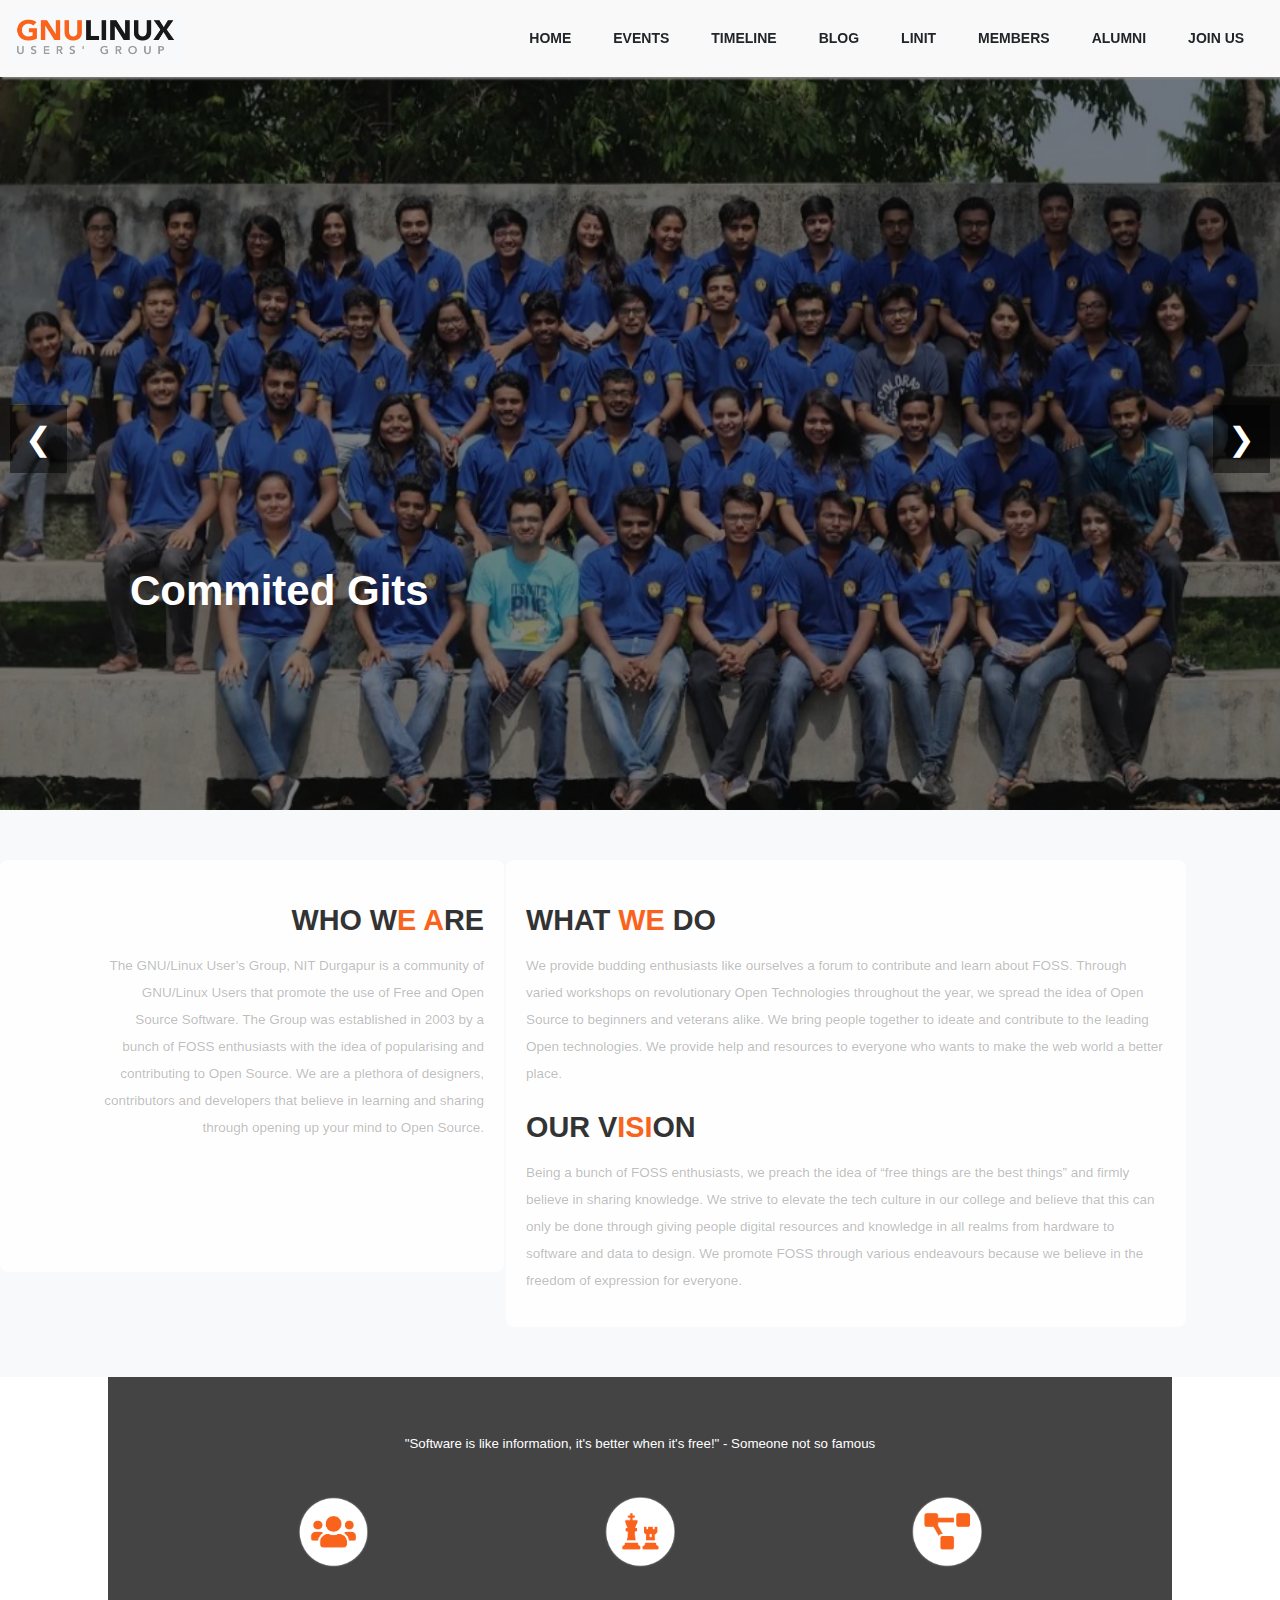
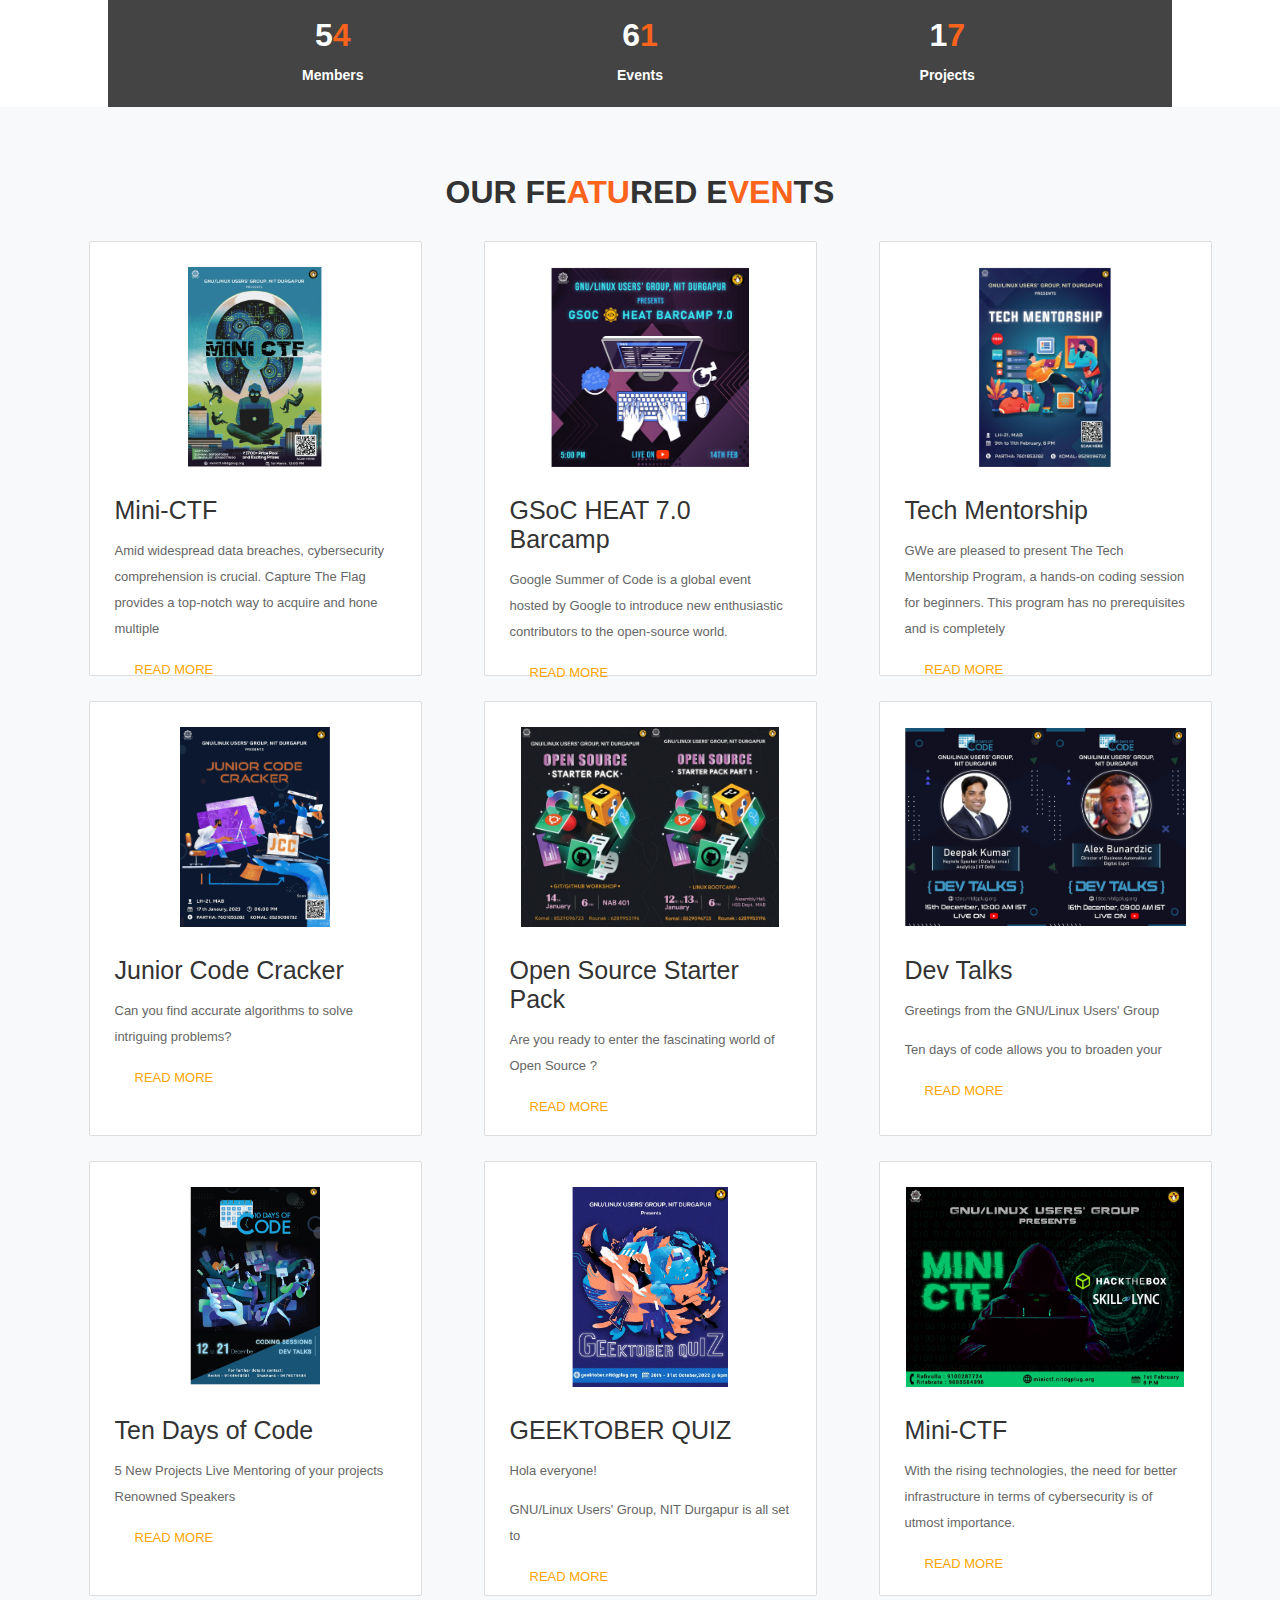
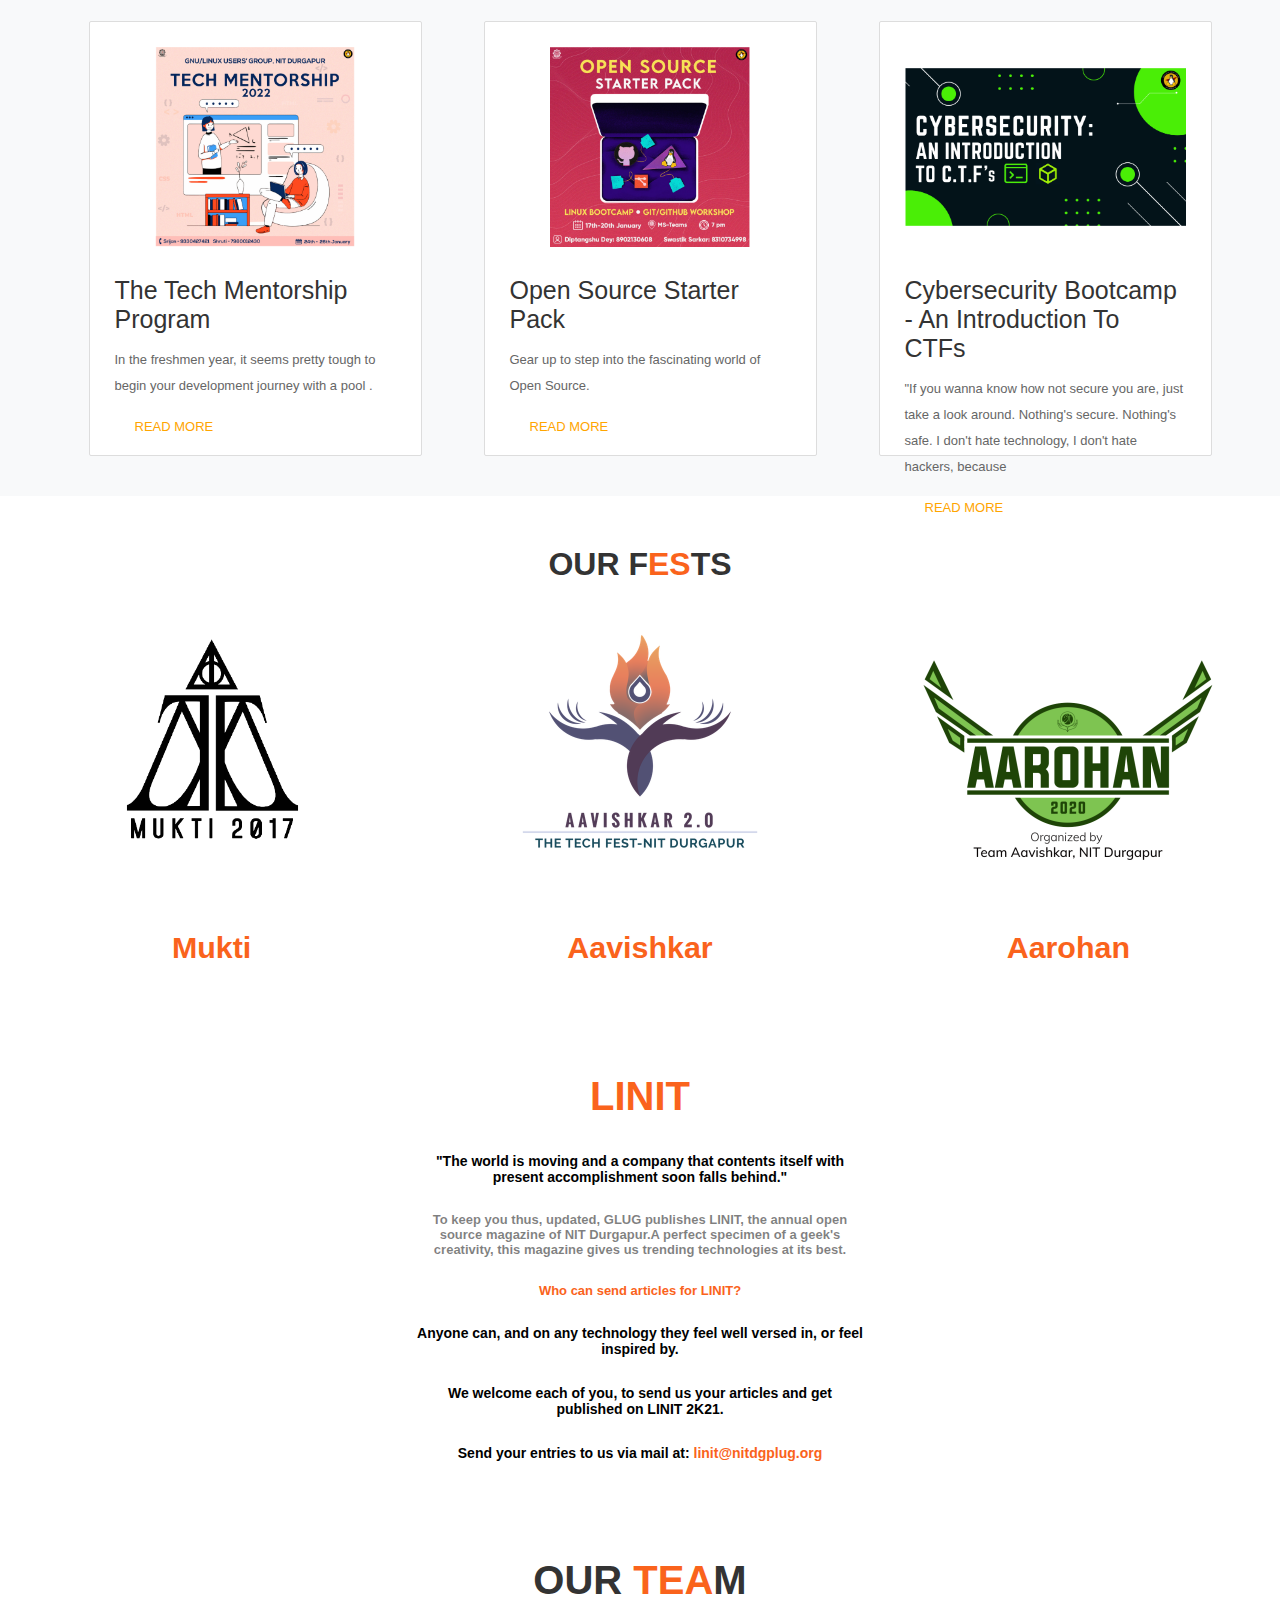
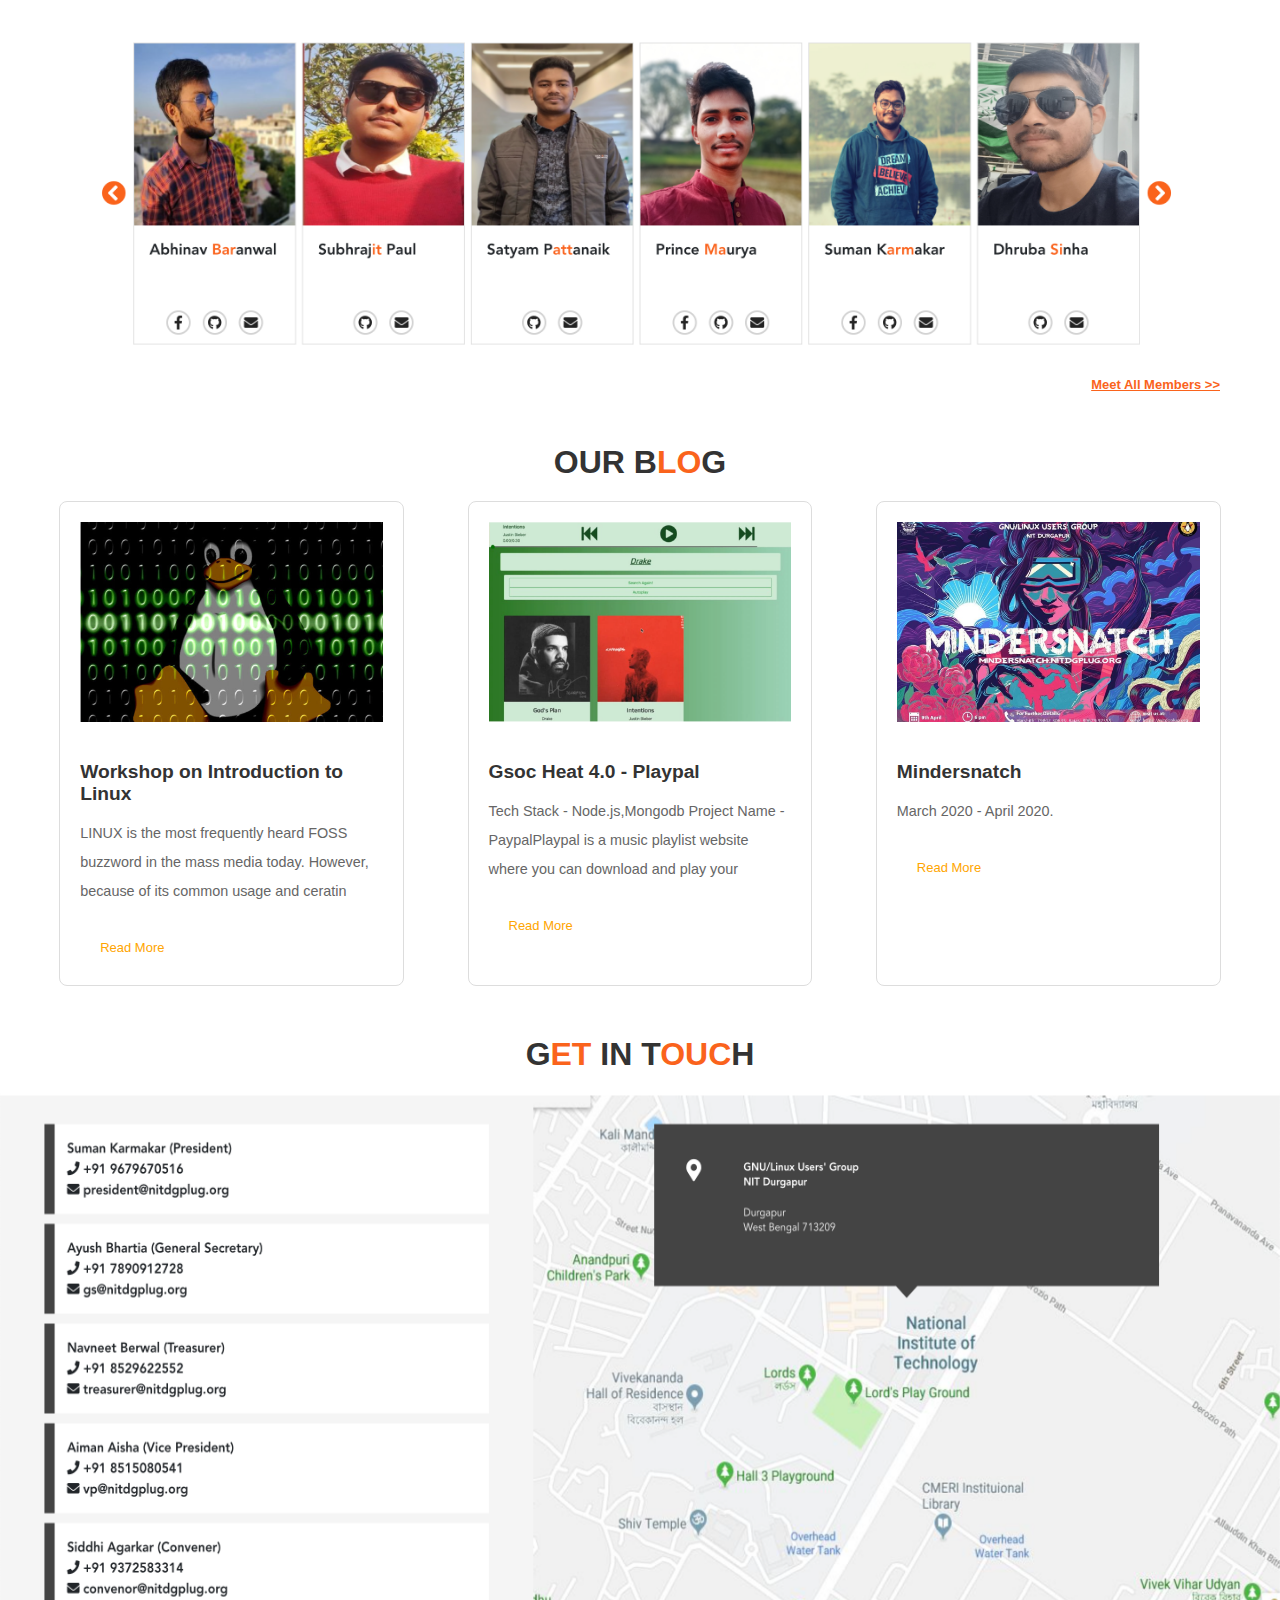
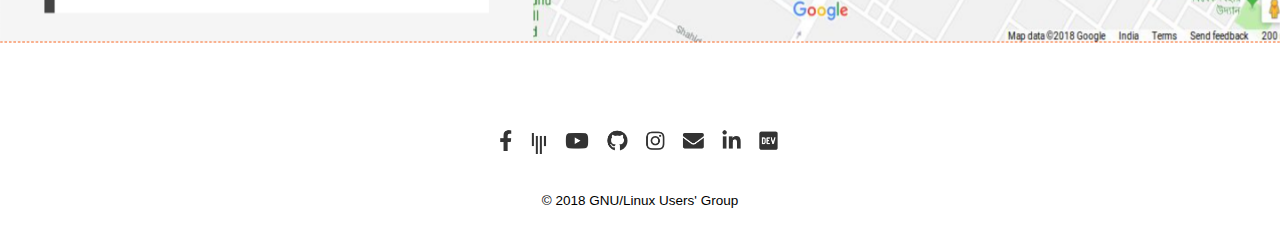
==== index.html @ 11e15cb8 "Uploading files" ====
<!DOCTYPE html>
<html lang="en">
<head>
    <meta charset="UTF-8"><link rel="shortcut icon" href="logoglug.png" type="image/x-icon">
    <meta name="viewport" content="width=device-width, initial-scale=1.0">
    <title>GNU/Linux Users' Group</title>
    <link rel="stylesheet" href="styles.css">
</head>
<body>
    <!-- Header Section -->
    <header>
        <div class="logo">
            <img src="GLUG0.png" alt="Logo" class="logo-img">
        </div>
        <nav>
            <ul>
                <li><a href="#home">HOME</a></li>
                <li><a href="#">EVENTS</a></li>
                <li><a href="#">TIMELINE</a></li>
                <li><a href="#">BLOG</a></li>
                <li><a href="#">LINIT</a></li>
                <li><a href="#">MEMBERS</a></li>
                <li><a href="#">ALUMNI</a></li>
                <li><a href="#">JOIN US</a></li>
                <li><a href="#">‎ ‎ </a></li>

            </ul>
        </nav>
    </header>

    <!-- Hero Section with Fullscreen Image Slider -->
    <div class="slider">
        <div class="slide active" style="background-image: url('g2.jpeg');">
            <div class="overlay"></div>
            <h1>Commited Gits</h1>
        </div>
        <!--<div class="slide" style="background-image: url('image2.jpg');">
            <div class="overlay"></div>
            <h1>NIT college website</h1>
        </div>
        <div class="slide" style="background-image: url('image3.jpg');">
            <div class="overlay"></div>
            <h1>Seminars</h1>
        </div>>-->
        <div class="slide" style="background-image: url('g3.jpeg');">
            <div class="overlay"></div>
            <h1>Workshops</h1>
        </div>
        <button class="prev">&#10094;</button>
        <button class="next">&#10095;</button>
    </div>

    <section id="who-we-are">
        <div class="section-container">
            <!-- Who We Are Section (Left Side) -->
            <div class="section left">
                <h2>WHO W<span style="color: #fa631c;">E A</span>RE</h2>
                <p>The GNU/Linux User’s Group, NIT Durgapur is a community of GNU/Linux Users that promote the use of Free and Open Source Software. The Group was established in 2003 by a bunch of FOSS enthusiasts with the idea of popularising and contributing to Open Source. We are a plethora of designers, contributors and developers that believe in learning and sharing through opening up your mind to Open Source.       


                </p>
            </div>

            <!-- Vertical Divider -->
            <div class="divider"></div>

            <!-- What We Do Section (Right Side) -->
            <div class="section right">
                <h2>WHAT <span style="color: #fa631c;">WE</span> DO</h2>
                <p>We provide budding enthusiasts like ourselves a forum to contribute and learn about FOSS. Through varied workshops on revolutionary Open Technologies throughout the year, we spread the idea of Open Source to beginners and veterans alike. We bring people together to ideate and contribute to the leading Open technologies. We provide help and resources to everyone who wants to make the web world a better place.</p>
                <h2>OUR V<span style="color: #fa631c;">ISI</span>ON</h2>
                <p>Being a bunch of FOSS enthusiasts, we preach the idea of “free things are the best things” and firmly believe in sharing knowledge. We strive to elevate the tech culture in our college and believe that this can only be done through giving people digital resources and knowledge in all realms from hardware to software and data to design. We promote FOSS through various endeavours because we believe in the freedom of expression for everyone.  </p>
            </div>

            <!-- horizontal Divider -->
            <div class="divider"></div>

        <div>
           
    </section>
    

    <section id="stats" class="stats-container">
        <div class="quote-container">
            <p class="quote">"Software is like information, it's better when it's free!" - Someone not so famous</p>
        </div>
        <div class="stats-content">
            <div class="stat-item">
                <img src="GLUG1.png" alt="Members" class="stat-image">
                <p class="count" >5<span style="color: #fa631c;">4</span></p>
                <h3> Members</h3>
                
            </div>
            <div class="stat-item">
                <img src="GLUG2.png" alt="Events" class="stat-image">
                <p class="count" >6<span style="color: #fa631c;">1</span></p>
                <h3> Events</h3>
                
            </div>
            <div class="stat-item">
                <img src="GLUG3.png" alt="Projects" class="stat-image">
                <p class="count" >1<span style="color: #fa631c;">7</span></p>
                <h3>Projects</h3>
            </div>
        </div>
    </section>

  <!-- Our Featured Events Section -->
<section id="featured-events">
    <h2 class="section-heading">OUR FE<span style="color: #fa631c;">ATU</span>RED E<span style="color: #fa631c;">VEN</span>TS</h2>
    
    <!-- Container for the grid of event boxes -->
    <div class="events-grid">
        <!-- Event Box 1 -->
        <div class="event-box">
            <img src="c1.png" alt="Event 1">
            <h3>Mini-CTF</h3>
            <p class="event-description">Amid widespread data breaches, cybersecurity comprehension is crucial. Capture The Flag provides a top-notch way to acquire and hone multiple</p>
            <a href="#" class="read-more-btn">READ MORE</a>
        </div>
        
        <div class="event-box">
            <img src="c2.png" alt="Event 2">
            <h3>GSoC HEAT 7.0 Barcamp</h3>
            <p class="event-description">Google Summer of Code is a global event hosted by Google to introduce new enthusiastic contributors to the open-source world.</p>
            <a href="#" class="read-more-btn">READ MORE</a>
        </div>
        
        <div class="event-box">
            <img src="c3.png" alt="Event 3">
            <h3>Tech Mentorship</h3>
            <p class="event-description">GWe are pleased to present The Tech Mentorship Program, a hands-on coding session for beginners. This program has no prerequisites and is completely</p>
            <a href="#" class="read-more-btn">READ MORE</a>
        </div>

        <!-- Event Box 4 -->
        <div class="event-box">
            <img src="c4.png" alt="Event 4">
            <h3>Junior Code Cracker</h3>
            <p>Can you find accurate algorithms to solve intriguing problems?</p>
            <a href="#" class="read-more-btn">READ MORE</a>
        </div>

        <!-- Event Box 5 -->
        <div class="event-box">
            <img src="c5.png" alt="Event 5">
            <h3>Open Source Starter Pack</h3>
            <p>Are you ready to enter the fascinating world of Open Source ?</p>
            <a href="#" class="read-more-btn">READ MORE</a>
        </div>

        <!-- Event Box 6 -->
        <div class="event-box">
            <img src="c6.png" alt="Event 6">
            <h3>Dev Talks</h3>
            <p>Greetings from the GNU/Linux Users' Group</p>
             <p>Ten days of code allows you to broaden your</p>
             <a href="#" class="read-more-btn">READ MORE</a>
            </div>

        <!-- Event Box 7 -->
        <div class="event-box">
            <img src="c7.png" alt="Event 7">
            <h3>Ten Days of Code</h3>
            <p>5 New Projects
                Live Mentoring of your projects
                Renowned Speakers</p>
                <a href="#" class="read-more-btn">READ MORE</a>
            </div>

        <!-- Event Box 8 -->
        <div class="event-box">
            <img src="c8.png" alt="Event 8">
            <h3>GEEKTOBER QUIZ</h3>
            <p>Hola everyone!</p>
            <p>GNU/Linux Users' Group, NIT Durgapur is all set to</p>
            <a href="#" class="read-more-btn">READ MORE</a>
        </div>

        <!-- Event Box 9 -->
        <div class="event-box">
            <img src="c9.png" alt="Event 9">
            <h3>Mini-CTF</h3>
            <p>With the rising technologies, the need for better infrastructure in terms of cybersecurity is of utmost importance.</p>
            <a href="#" class="read-more-btn">READ MORE</a>
        </div>
        
        <div class="event-box">
            <img src="c12.png" alt="Event 12">
            <h3>The Tech Mentorship Program</h3>
            <p>In the freshmen year, it seems pretty tough to begin your development journey with a pool .</p>
            <a href="#" class="read-more-btn">READ MORE</a>
        </div>

        <!-- Event Box 10 -->
        <div class="event-box">
            <img src="c10.png" alt="Event 10">
            <h3>Open Source Starter Pack</h3>
            <p>Gear up to step into the fascinating world of Open Source.</p>
            <a href="#" class="read-more-btn">READ MORE</a>
        </div>


        <!-- Event Box 11 -->
        <div class="event-box">
            <img src="c11.png" alt="Event 11">
            <h3>Cybersecurity Bootcamp - An Introduction To CTFs</h3>
            <p>"If you wanna know how not secure you are, just take a look around. Nothing's secure. Nothing's safe. I don't hate technology, I don't hate hackers, because</p>
            <a href="#" class="read-more-btn">READ MORE</a>
        </div>


    </div>
</section>

<section id="our-fest">
    <h2>OUR F<span style="color: #fa631c;">ES</span>TS</h2>
    <div class="fest-images">
        <div class="fest-item">
            <img src="Mukti.png" alt="Fest 1">
            <p>Mukti</p>
        </div>
        <div class="fest-item">
            <img src="aavishkar.png" alt="Fest 2">
            <p>Aavishkar</p>
        </div>
        <div class="fest-item">
            <img src="aarhn.png" alt="Fest 3">
            <p>Aarohan</p>
        </div>
    </div>
</section>

<section id="linit-section">
    <div class="container">
        <h2>LINIT</h2>
        <h3 style="font-weight: bold; font-size: 14px; color: black;">
            "The world is moving and a company that contents itself with present accomplishment soon falls behind."
        </h3>
        <h3 style=" font-size: 13px; color: rgba(0, 0, 0, 0.514);">
            To keep you thus, updated, GLUG publishes LINIT, the annual open source magazine of NIT Durgapur.A perfect specimen of a geek's creativity, this magazine gives us trending technologies at its best.
        </h3>
        <h3 style=" font-size: 13px; color: #fa631c;">
            Who can send articles for LINIT?
        </h3>
        <h3 style="font-weight: bold; font-size: 14px; color: black;">
            Anyone can, and on any technology they feel well versed in, or feel inspired by.
        </h3>
        <h3 style="font-weight: bold; font-size: 14px; color: black;">
            We welcome each of you, to send us your articles and get published on LINIT 2K21.
        </h3>
        <h3 style="font-weight: bold; font-size: 14px; color: black;">
            Send your entries to us via mail at: 
            <span style="color: #fa631c ;">linit@nitdgplug.org</span>
        </h3>
    </div>
</section>

<section id="our-team">
    <h2>OUR <span style="color: #fa631c;">TEA</span>M</h2>
   
    <div class="team-screenshot">
        <img src="g1.png" alt="Our Team " id="team-screenshot" />
    </div>
    
    <!-- Button to Meet All Members -->
    <h3><a href="https://nitdgplug.org/team" class="meet-all-members-btn">Meet All Members >></a></h3>
</section>

<section id="our-blog">
    <h2>OUR B<span style="color: #fa631c;">LO</span>G</h2>
    <div class="blog-grid">
        <div class="blog-box">
            <img src="q1.png" alt="Blog 1">
            <h3>Workshop on Introduction to Linux</h3>
            <p>LINUX is the most frequently heard FOSS buzzword in the mass media today. However, because of its common usage and ceratin</p>
            <a href="" class="read-more-btn">Read More</a>
        </div>
        <div class="blog-box">
            <img src="q2.png" alt="Blog 2">
            <h3>Gsoc Heat 4.0 - Playpal</h3>
            <p>Tech Stack - Node.js,Mongodb 
             Project Name - PaypalPlaypal is a music playlist website where you can download and play your</p>
            <a href="" class="read-more-btn">Read More</a>
        </div>
        <div class="blog-box">
            <img src="q3.png" alt="Blog 3">
            <h3>Mindersnatch</h3>
            <p>March 2020 - April 2020.</p>
            <a href="" class="read-more-btn">Read More</a>
        </div>
    </div>
</section>

<section id="get-in-touch">
    <h2>G<span style="color: #fa631c;">ET</span> IN T<span style="color: #fa631c;">OUC</span>H</h2>
    <div class="contact-info">
        <img src="o1.png" alt="Get in Touch " class="contact-image">
    </div>

</section>

<section id="before-footer">
    <div class="screenshot-container">
        <img src="o2.png" alt=" before footer" class="screenshot-image">
    </div>
</section>

    <!-- Footer Section -->
    <footer>
        <p style="color: #000000;" >&copy; 2018 GNU/Linux Users' Group</p>
    </footer>

</body>
</html>
---- styles.css ----
body {
    font-family: Arial, sans-serif;
    margin: 0;
    padding: 0;
}

.logo-img {
    width: 172.47px;
    height: 53.5px;
    padding-top: 0px;
    padding-bottom: 0px;
}

header {
    display: flex;
    justify-content: space-between;
    align-items: center;
    background-color: #f9f9f9;
    color: rgb(33, 37, 41);
    padding: 10px;
    font-family: Avenir, Helvetica, Arial, sans-serif;
    font-size: 13px;
    position: fixed;  /* This makes the header fixed at the top */
    top: 0;           /* Positions it at the top of the page */
    left: 0;          /* Ensure it's aligned to the left */
    width: 100%;      /* Ensures it spans the full width */
    z-index: 1000;    /* Keeps it above other elements */
    box-shadow: 0 4px 2px -2px gray; 
}

header nav ul {
    list-style: none;
    display: flex;
    gap: 42px;
    margin: 0;
    padding: 0;
}

header nav ul li {
    display: inline;
}

header nav ul li a {
    color: rgb(33, 37, 41);
    text-decoration: none;
    font-weight: bold;
    font-size: 14px;
}

header nav ul li a:hover {
    color: #fa631c; /* Change the color to orange on hover */
}
#hero {
    text-align: center;
    padding: 50px 20px;
    background-color: #f4f4f4;
}

/* Basic styling for the slider */
.slider {
    position: relative;
    width: 100%;
    height: 90vh; /* Full screen height */
    overflow: hidden;
}

/* Individual slide styling */
.slide {
    display: none; /* Hide all slides initially */
    position: absolute;
    top: 0;
    left: 0;
    width: 100%;
    height: 100%;
    background-size: cover;
    background-position: center;
}

/* Active slide */
.slide.active {
    display: block;
}

/* Overlay styling to darken the background */
.overlay {
    position: absolute;
    top: 0;
    left: 0;
    width: 100%;
    height: 100%;
    background: rgba(0, 0, 0, 0.5); /* semi-transparent black */
    z-index: 1; /* Overlay goes over the image but below the text */
}

/* Styling for text in the slide */
.slide h1, .slide p {
    position: absolute;
    color: white;
    z-index: 2; /* Text on top of the overlay */
    margin: 0;
    padding: 0 20px;  /* Padding to give space from the edges */
    width: auto;
    font-family: Avenir, Helvetica, Arial, sans-serif;
}

/* Align h1 and p to the left */
.slide h1 {
    font-size: 42px;  /* Smaller font size */
    top: 70%;  /* Adjust vertical position */
    left: 110px;  /* Align text to the left */
    font-family: Avenir, Helvetica, Arial, sans-serif;
}


/* Button Styling for navigation */
button {
    position: absolute;
    top: 50%;
    background: rgba(0, 0, 0, 0.5);
    color: white;
    border: none;
    padding: 15px;
    cursor: pointer;
    z-index: 3;
    font-size: 2rem;
}

button.prev {
    left: 10px;
}

button.next {
    right: 10px;
}

button:hover {
    background: rgba(0, 0, 0, 0.7);
}

/* Styling for the Who We Are, What We Do, and Our Vision section */
#who-we-are {
    padding: 50px 0;
    background-color: #f8f9fa;
}

/* Flex container for Who We Are and What We Do sections */
.section-container {
    display: flex;
    justify-content: flex-start;
    align-items: flex-start;
}

/* Left Section: Who We Are */
.left {
    width: 30%;
    padding: 20px;
    background-color: #ffffffd5;
    border: transparent;
    border-radius: 8px;
    text-align: right;
    padding-left: 100px;
    height: 372px;  
}

/* Right Section: What We Do */
.right {
    width: 50%;
    padding: 20px;
    background-color: #ffffffd5;
    border: transparent;
    border-radius: 8px;
  
}

/* Vertical Divider between Who We Are and What We Do */
.divider {
    width: 1px;
    background-color: #ddd;
    margin: 0.5px;
}

/* Vision Section: Below What We Do, On the Right Side */
.vision {
    width: 45%;
    padding: 20px;
    background-color: #ffffff;
    border: 1px solid #ddd;
    border-radius: 8px;
    margin-top: 20px;
    margin-left: 25%;
}

/* General Section Heading Styling */
h2 {
    font-size: 1.8rem;
    color: #333;
    margin-bottom: 15px;
}

/* Styling for the section paragraphs */
p {
    font-size: 13.5px;
    line-height: 2;
    color: #33333354;
}

/* Style for the new grey background container */
#stats {
    background-color: #444;  /* Light grey background */
    padding: 40px 20px;
    text-align: center;
    width: 80%;  /* Set the width to 80% */
    height: 250px;  /* Set the height to a specific value, you can change this value as needed */
    margin: 0 auto;  /* Center the container horizontally */
}

.quote-container {
    margin-bottom: 40px;
}

.quote {
    font-size: 13.3px;
    font-style: arial;
    color: #ffffff;
}

/* Styling for the stats section */
.stats-content {
    display: flex;
    justify-content: space-around;
    align-items: center;
    width: 90%;  /* Set container width to 80% */
    margin: 0 auto;  /* Center the container */
}

.stat-item {
    text-align: center;
    width: 30%;  /* Adjust the width of each item */
}

.stat-image {
    width: 70px;  /* Adjust the size of the images */
    height: 70px;
    object-fit: cover;  /* Ensures the image fits properly without stretching */
    margin-bottom: 0px;
}

.stat-item h3 {
    font-size: 14px;
    font-style: normal;
    color: #ffffff;
    margin-top: 0px;
}

.count {
    font-size: 32px;
    font-weight: bold;
    color: #ffffff;
    margin-bottom: 0px; 
}

/* Styling for the "Our Featured Events" Section */
#featured-events {
    padding: 40px 20px;
    background-color: #f8f9fa;
    text-align: center;
}

/* Heading for the section */
.section-heading {
    font-size: 2rem;
    color: #333;
    margin-bottom: 30px;
}

/* Grid layout for event boxes (3 per row, 7 rows) */
.events-grid {
    display: grid;
    grid-template-columns: repeat(3, 1fr); /* Always 3 boxes per row */
    gap: 25px;  
    justify-items: center;
    margin-top: 15px;
    padding-left: 40px; 
    padding-right: 40px;  
}


.event-box {
    background-color: #ffffff;
    border: 1px solid #ddd;
    border-radius: 2px;
    padding: 25px;
    width: 90%;  /* Make width dynamic */
    max-width: 400px; /* Prevents it from becoming too wide */
    height: 435px;  
    text-align: left;
    box-sizing: border-box;
    margin-left: 20px; /* Added margin left */
}

/* Image styling within event box */
.event-box img {
    width: 100%; /* Keep full width */
    height: 200px; /* Reduce height */
    object-fit: contain; /* Ensures the whole image is visible without cropping */
    margin-bottom: 0px;
}

/* Heading inside each event box */
.event-box h3 {
    font-size: 25px;
    color: #333;
    margin-bottom: 0px;
    font-weight: lighter;
}

/* Description inside each event box */
.event-box p {
    font-size: 13px;
    color: #666;
    margin-bottom: 0px; /* Add space below the paragraph */
}

/* "Read More" button styling */
.read-more-btn {
    display: inline-block;
    background-color: #fa621c00; /* Button color */
    color: orange;
    padding: 10px 15px;
    font-size: 13px;
    text-decoration: none;
    border-radius: 1px;
    margin-top: 2px; /* Space between paragraph and button */
}

.read-more-btn:hover {
    background-color: rgba(255, 166, 0, 0.114); /* Darker shade on hover */
}

/* Centering the 13th box (last box) */
.events-grid .event-box:nth-child(13) {
    grid-column: 1 / 3;  /* Spans across both columns */
    height: 300px;  /* Optional: Increase height of the 13th box if you want it to stand out more */
}

/* Fest Section */
#our-fest {
    text-align: center;
    margin-top: 50px;
}

#our-fest h2 {
    font-size: 2rem;
    margin-bottom: 20px;
}

/* Container for the fest images */
.fest-images {
    display: grid;
    grid-template-columns: repeat(3, 1fr); /* 3 images in a row */
    gap: 5px; /* Space between the images */
    justify-items: center;
}

/* Each fest item (image with name) */
.fest-item {
    text-align: center;
}

.fest-item img {
    width: 300px; /* Adjust width for square size */
    height: 300px; /* Maintain square shape */
    object-fit: cover; /* Ensure image covers the area without distortion */
    border-radius: 10px; /* Optional: rounded corners */
}

.fest-item p {
    font-size: 1.9rem;
    margin-top: 10px;
    color: #fa631c;
    font-weight: bold;
}


#linit-section {
    position: relative; /* Required for positioning the overlay */
    background-image: url('https://nitdgplug.org/static/images/linit-comp.jpeg');
    background-position: center; /* Center the image */
    background-size: cover; /* Ensure the image covers the entire section */
    background-attachment: fixed; /* Fix the image in place */
    height: 500px; /* Set a height for the section */
    display: flex;
    justify-content: center;
    align-items: center;
    color: white; /* Text color */
    text-align: center; /* Center align the text */
}

#linit-section::before {
    content: ''; 
    position: absolute; 
    top: 0;
    left: 0;
    width: 100%;
    height: 100%;
    background-color: rgba(255, 255, 255, 0.5); /
    z-index: 0; /* Layer it behind the content */
}

#linit-section .container {
    position: relative; /* Ensure the container is above the overlay */
    background-color: rgb(255, 255, 255); /* Solid black background */
    padding: 20px;
    max-width: 35%; /* Adjust container width as needed */
    height: 430px; /* Set fixed height */
    z-index: 2; /* Ensure container stays above the overlay */
    display: flex;
    flex-direction: column;
    justify-content: center;
    align-items: center;
}

#linit-section h2 {
    font-size: 2.5rem;
    margin-bottom: 20px;
    color: #fa631c;
}

#linit-section p {
    font-size: 1.2rem;
    line-height: 1.6;
}

/* Section Styling */
#our-team {
    text-align: center;
    margin-top: 50px;
}

#our-team h2 {
    font-size: 2.5rem;
    font-weight: bold;
    margin-bottom: 30px;
}

/* Screenshot Section */
.team-screenshot {
    display: flex;
    justify-content: center;
    margin-bottom: 20px;
}

/* Screenshot image styling */
#team-screenshot {
    max-width: 85%;  /* Keep it responsive */
    max-height: 500px;  /* Control the max height */
    width: auto;  /* Adjust width automatically */
    height: auto;  /* Adjust height automatically */
    object-fit: contain;
}

/* Button Styling */
.meet-all-members-btn {
    background-color: #fa621c00;
    color: #fa631c;
    text-decoration: underline;
    padding: 10px 20px;
    border-radius: 5px;
    font-size: 13px;
    text-align: right;
}
#our-team h3 {
    text-align: right; 
    margin-right: 40px; 
}


/* Blog Section */
#our-blog {
    text-align: center;
    margin-top: 50px;
}

#our-blog h2 {
    font-size: 2rem;
    margin-bottom: 20px;
}

/* Grid layout for blog boxes (3 per row) */
.blog-grid {
    display: grid;
    grid-template-columns: repeat(3, 1fr); /* 3 boxes per row */
    gap: 25px; /* Space between the boxes */
    justify-items: center;
    margin-top: 15px;
    padding-left: 40px;
    padding-right: 40px;
}

/* Styling for each blog box */
.blog-box {
    background-color: #ffffff;
    border: 1px solid #ddd;
    border-radius: 8px;
    padding: 20px;
    width: 90%;
    max-width: 350px;
    height: auto;
    text-align: left;
    box-sizing: border-box;
}

/* Image styling within blog box */
.blog-box img {
    width: 100%;
    height: 200px;
    object-fit: cover;
    margin-bottom: 15px;
}

/* Heading inside each blog box */
.blog-box h3 {
    font-size: 1.2rem;
    color: #333;
    margin-bottom: 10px;
}

/* Description inside each blog box */
.blog-box p {
    font-size: 0.9rem;
    color: #666;
}

/* Read More button */
.read-more-btn {
    background-color: #fa621c00;
    color: orange;
    text-decoration: none;
    padding: 10px 20px;
    border-radius: 5px;
    font-size: 13px;
    margin-top: 10px;
    display: inline-block;
}

.read-more-btn:hover {
    background-color: rgba(255, 166, 0, 0.133);
}


/* Get in Touch Section */
#get-in-touch {
    text-align: center;
    margin-top: 50px;
}

#get-in-touch h2 {
    font-size: 2rem;
    margin-bottom: 20px;
}

/* Container for the image (screenshot) */
.contact-info {
    margin-bottom: 20px;
}

/* Image styling (you can adjust width and height here) */
.contact-info .contact-image {
    width: 100%;  /* Adjust width as per your requirement */
    max-width: 1900px;  /* You can change this to control the max width */
    height: 550px; /* Height will adjust automatically to maintain aspect ratio */
    margin-bottom: 15px;
}

/* Section before footer */
#before-footer {
    text-align: center;
    margin-top: 50px;
}

/* Screenshot container */
.screenshot-container {
    margin-bottom: 0px;
}

/* Image styling for screenshot */
.screenshot-image {
    width: 50%;  /* Adjust width as per your requirement */
    max-width: 300px;  /* Set max-width to control image size */
    height: auto;  /* Height adjusts automatically to maintain aspect ratio */
}
footer {
    background-color: #ffffff;
    color: #000000;
    text-align: center;
    padding: 10px 0;
    position: fixed;
    bottom: 0;
    width: 100%;
    position: static;
    z-index: 2;
}
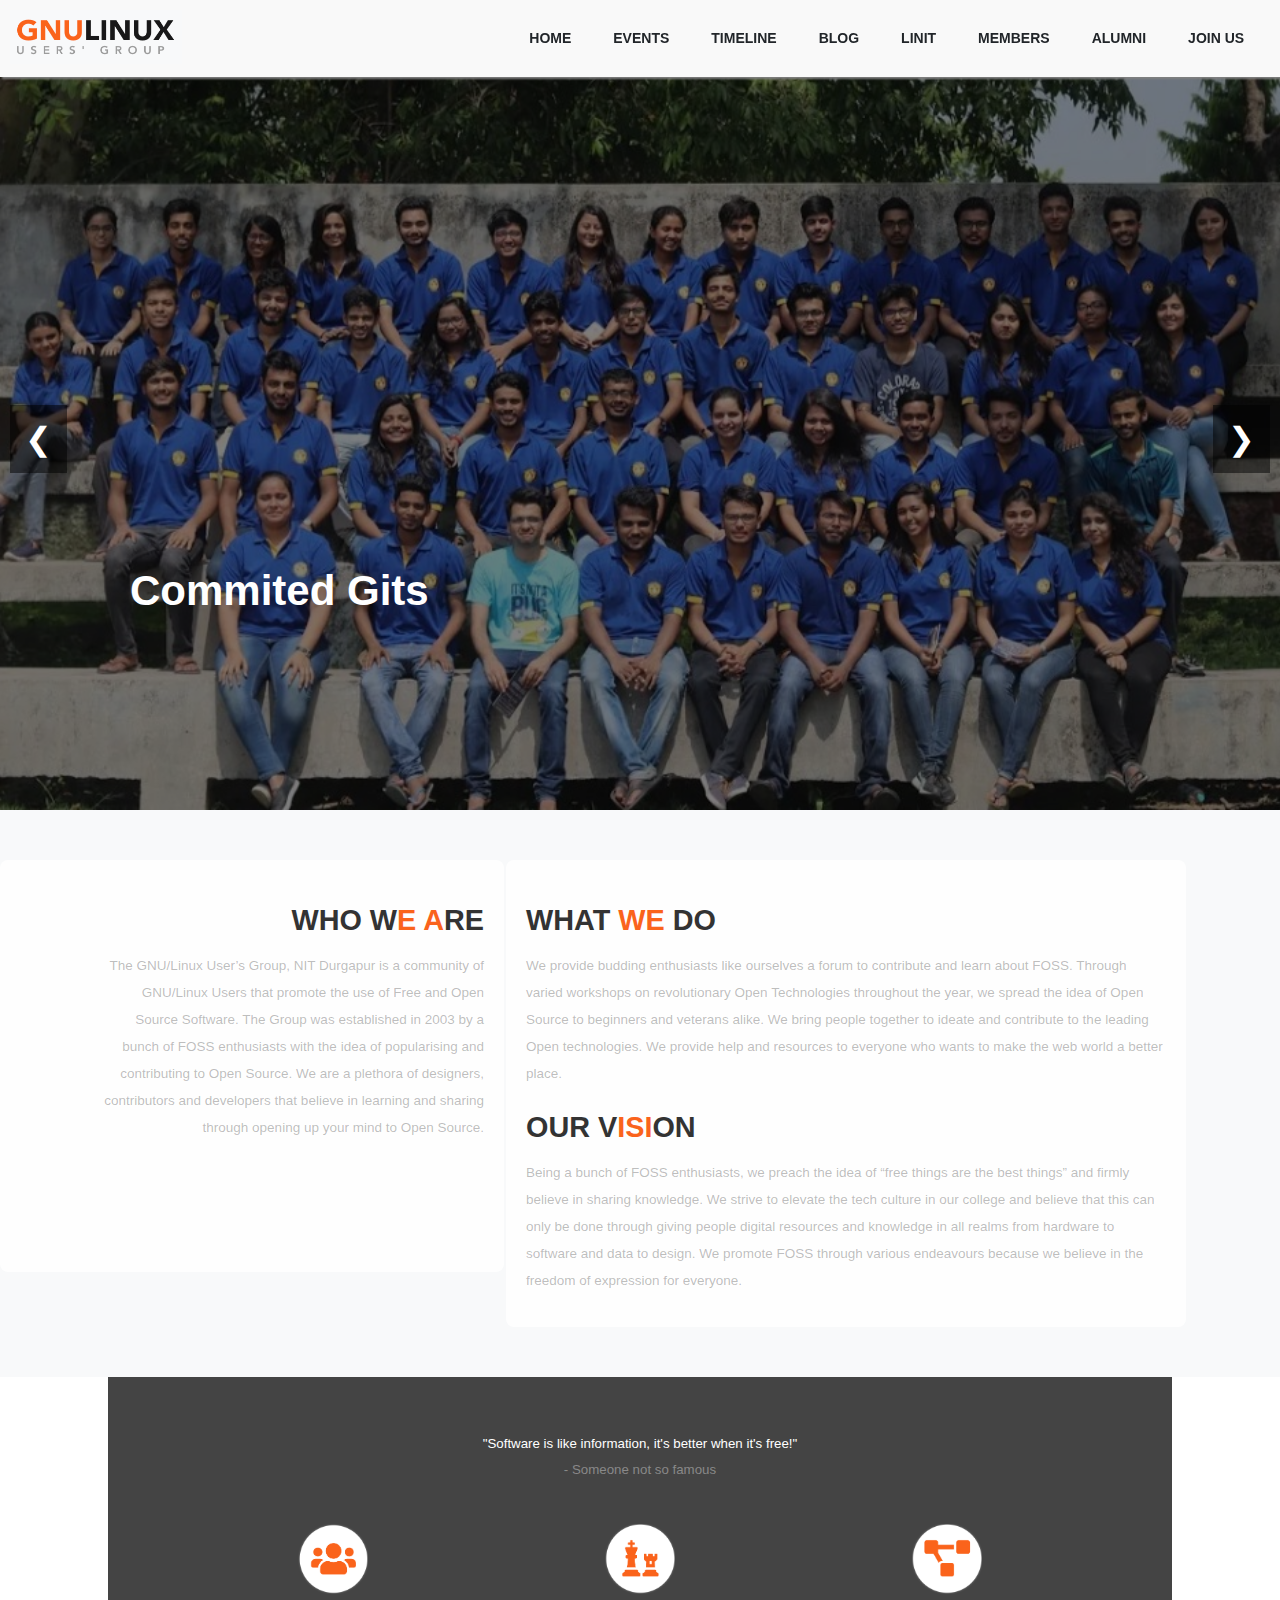
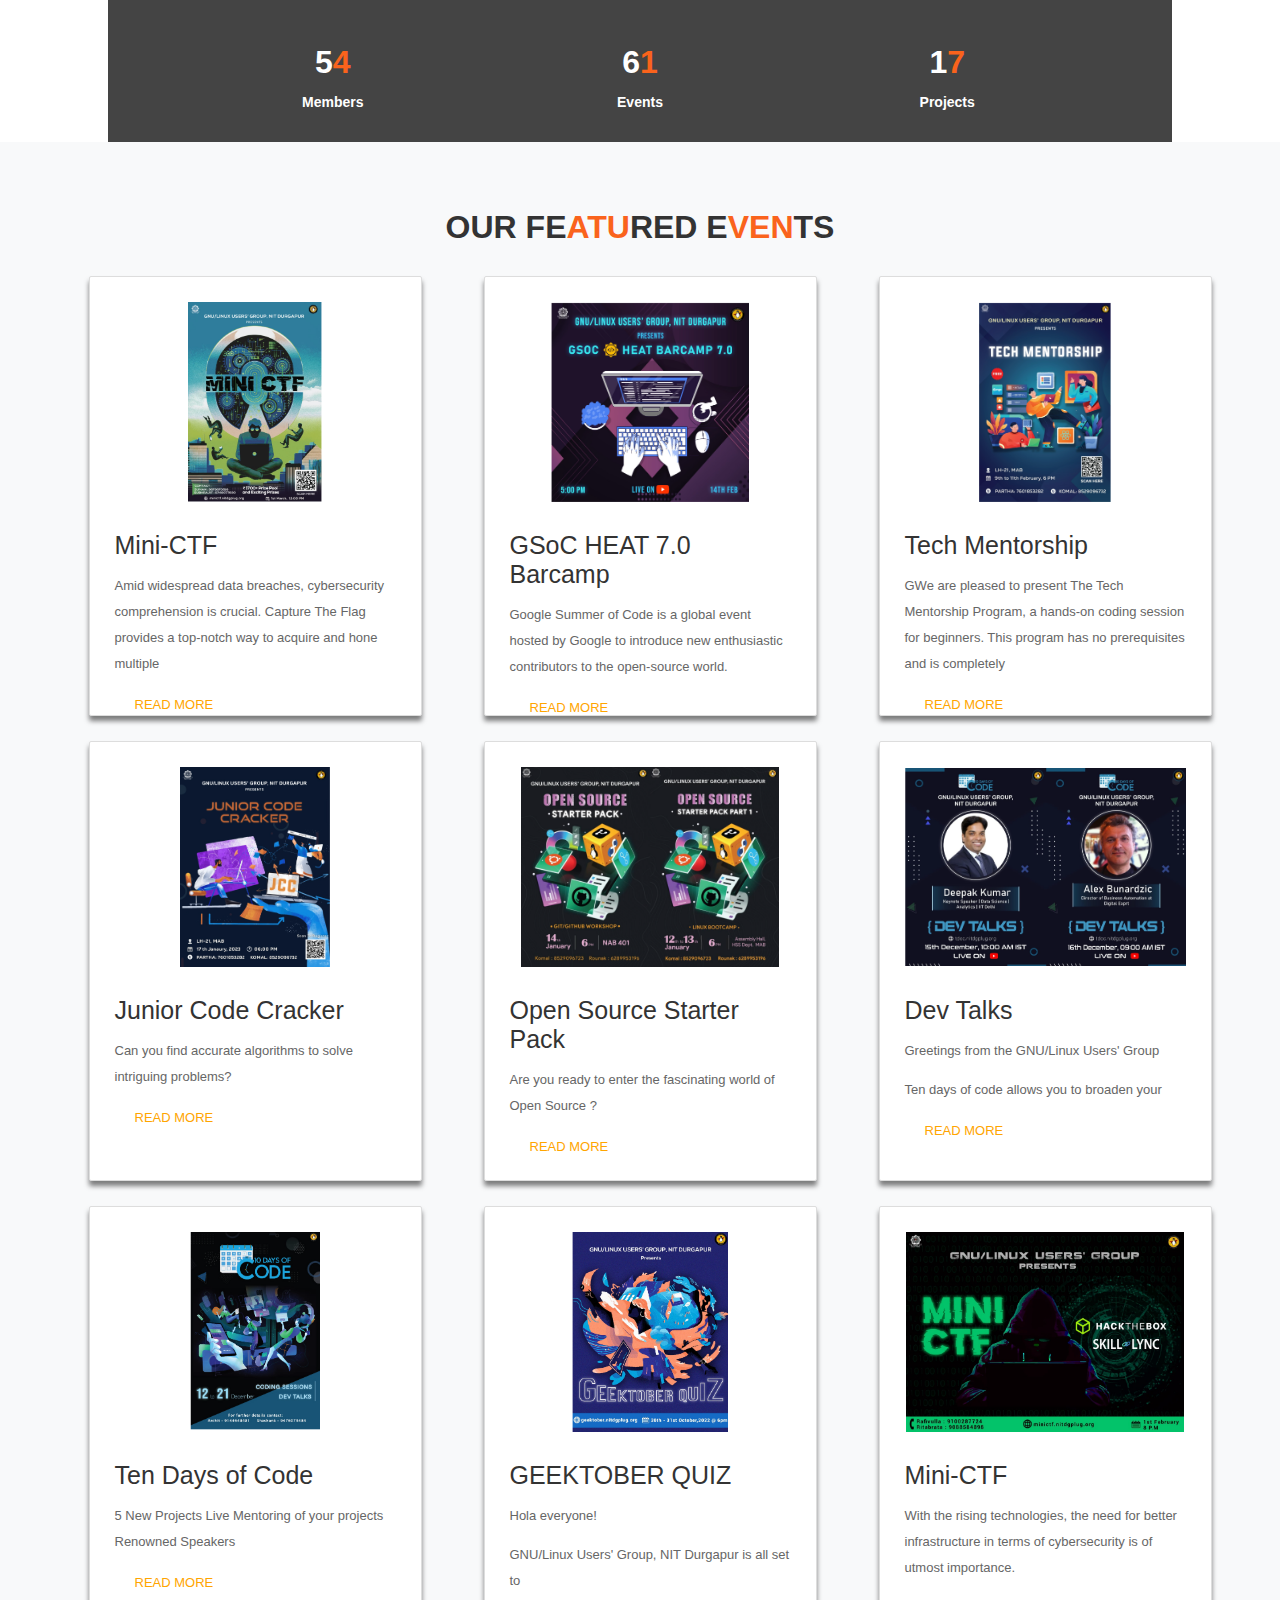
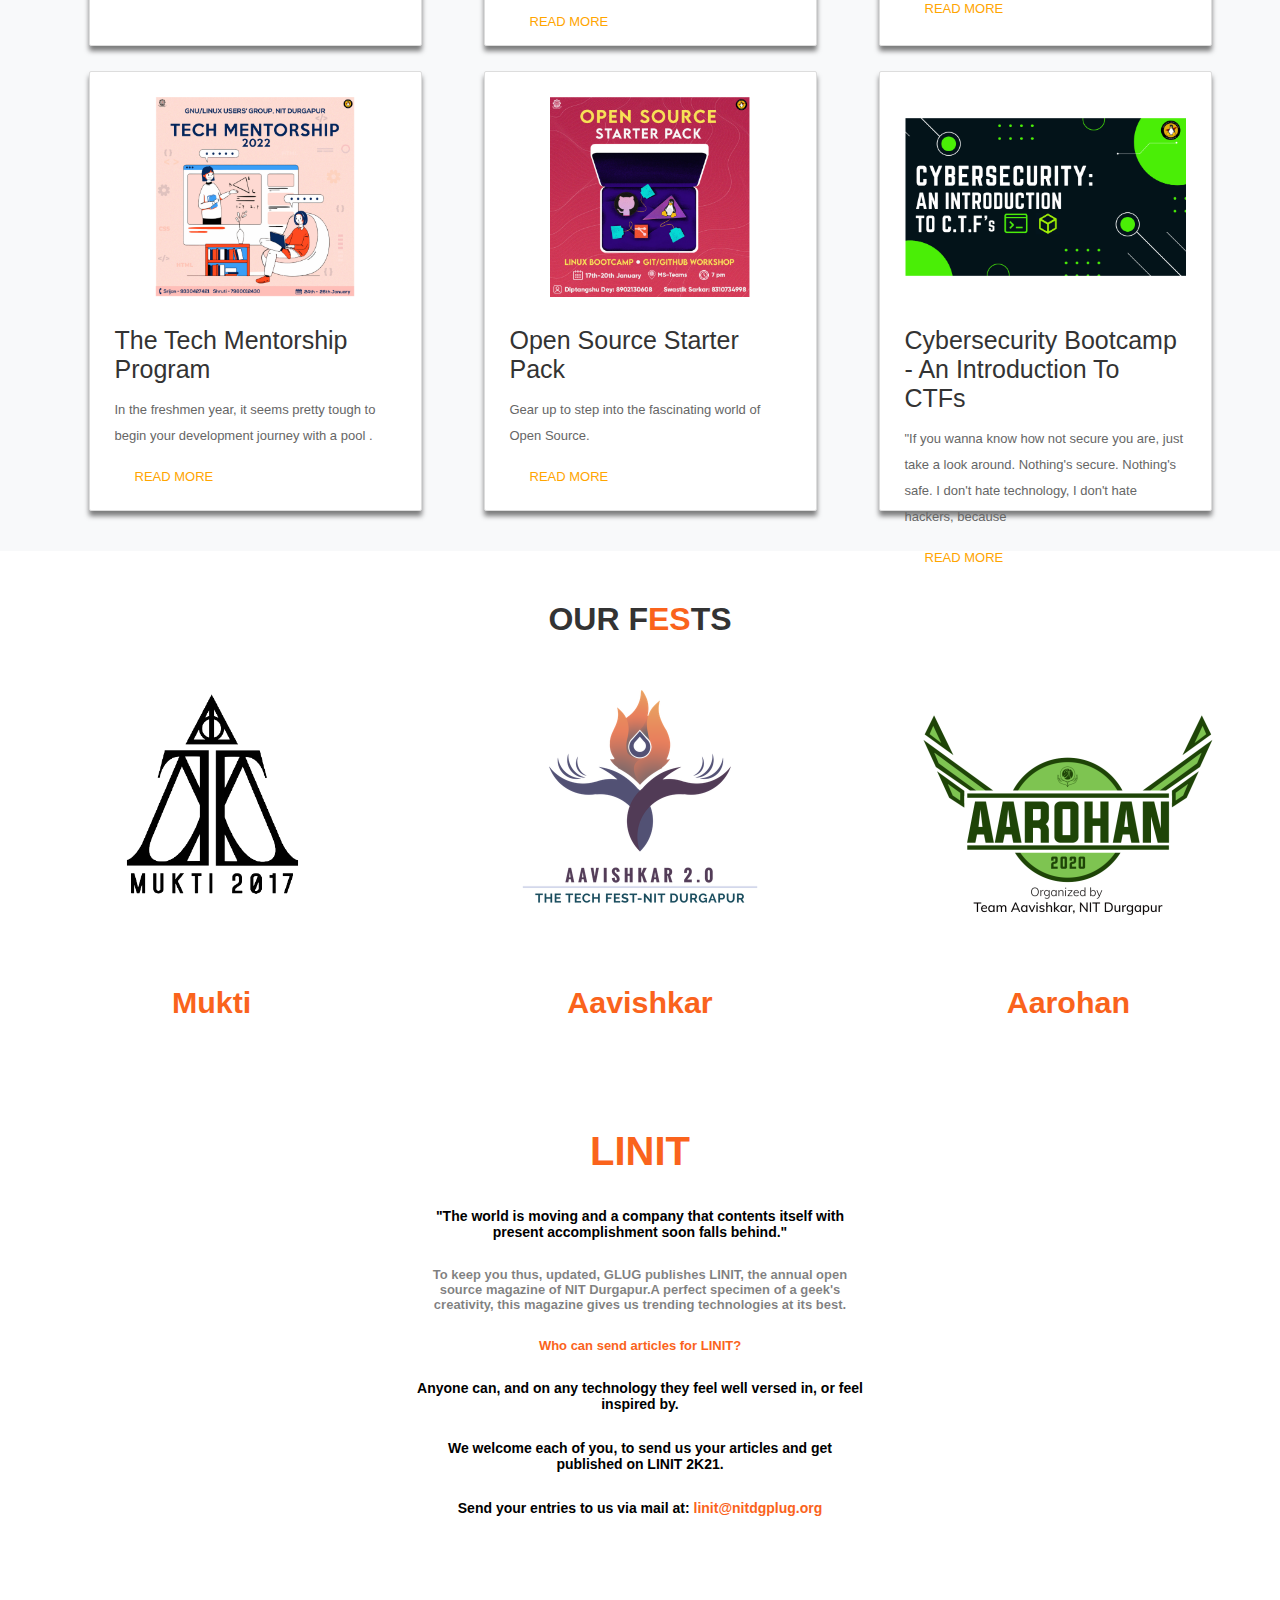
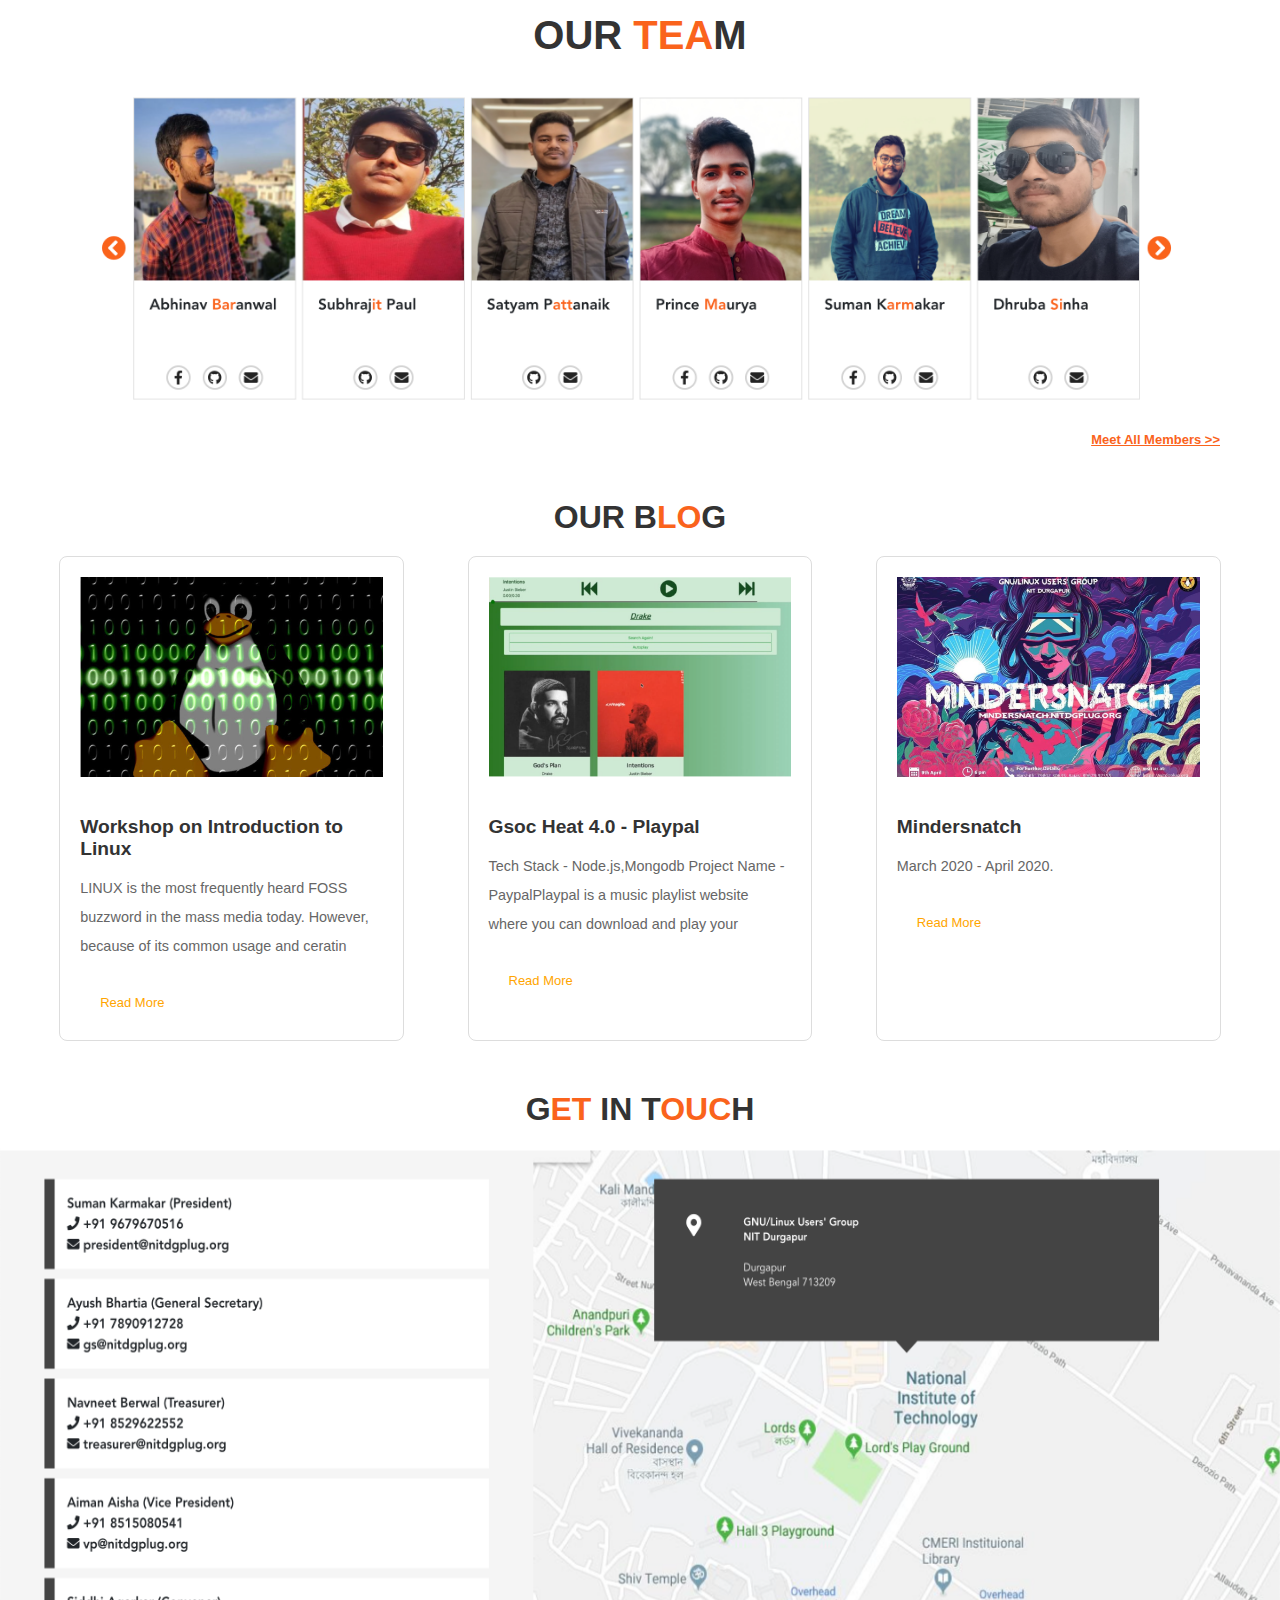
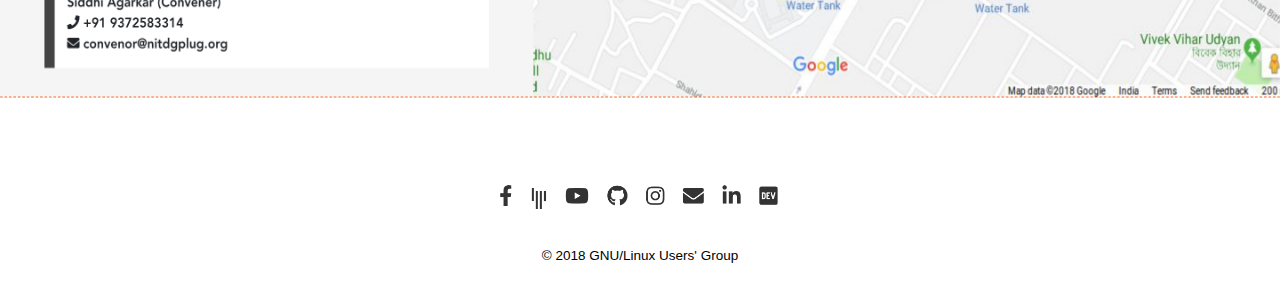
==== commit 0e0eeb54: "upload new" ====
--- a/index.html
+++ b/index.html
@@ -18,10 +18,10 @@
                 <li><a href="#">EVENTS</a></li>
                 <li><a href="#">TIMELINE</a></li>
                 <li><a href="#">BLOG</a></li>
-                <li><a href="#">LINIT</a></li>
-                <li><a href="#">MEMBERS</a></li>
-                <li><a href="#">ALUMNI</a></li>
-                <li><a href="#">JOIN US</a></li>
+                <li><a href="linit.html">LINIT</a></li>
+                <li><a href="members.html">MEMBERS</a></li>
+                <li><a href="alumni.html">ALUMNI</a></li>
+                <li><a href="join.html">JOIN US</a></li>
                 <li><a href="#">‎ ‎ </a></li>
 
             </ul>
@@ -82,7 +82,8 @@
 
     <section id="stats" class="stats-container">
         <div class="quote-container">
-            <p class="quote">"Software is like information, it's better when it's free!" - Someone not so famous</p>
+            <p class="quote">"Software is like information, it's better when it's free!" </p>
+            <p class="abc">- Someone not so famous</p>
         </div>
         <div class="stats-content">
             <div class="stat-item">
@@ -264,7 +265,7 @@
     </div>
     
     <!-- Button to Meet All Members -->
-    <h3><a href="https://nitdgplug.org/team" class="meet-all-members-btn">Meet All Members >></a></h3>
+    <h3><a href="members.html" class="meet-all-members-btn">Meet All Members >></a></h3>
 </section>
 
 <section id="our-blog">
--- a/styles.css
+++ b/styles.css
@@ -210,7 +210,7 @@
     padding: 40px 20px;
     text-align: center;
     width: 80%;  /* Set the width to 80% */
-    height: 250px;  /* Set the height to a specific value, you can change this value as needed */
+    height: 285px;  /* Set the height to a specific value, you can change this value as needed */
     margin: 0 auto;  /* Center the container horizontally */
 }
 
@@ -222,6 +222,15 @@
     font-size: 13.3px;
     font-style: arial;
     color: #ffffff;
+    margin-bottom: 0px;
+}
+
+.abc {
+    margin-top: 0px;
+
+    font-size: 13.3px;
+    font-style: arial;
+    color: #ffffff5f;
 }
 
 /* Styling for the stats section */
@@ -292,10 +301,11 @@
     padding: 25px;
     width: 90%;  /* Make width dynamic */
     max-width: 400px; /* Prevents it from becoming too wide */
-    height: 435px;  
+    height: 440px;  
     text-align: left;
     box-sizing: border-box;
     margin-left: 20px; /* Added margin left */
+    box-shadow: 0px 05px 05px rgba(0, 0, 0, 0.5);
 }
 
 /* Image styling within event box */
@@ -404,7 +414,7 @@
     width: 100%;
     height: 100%;
     background-color: rgba(255, 255, 255, 0.5); /
-    z-index: 0; /* Layer it behind the content */
+    z-index: 0; 
 }
 
 #linit-section .container {
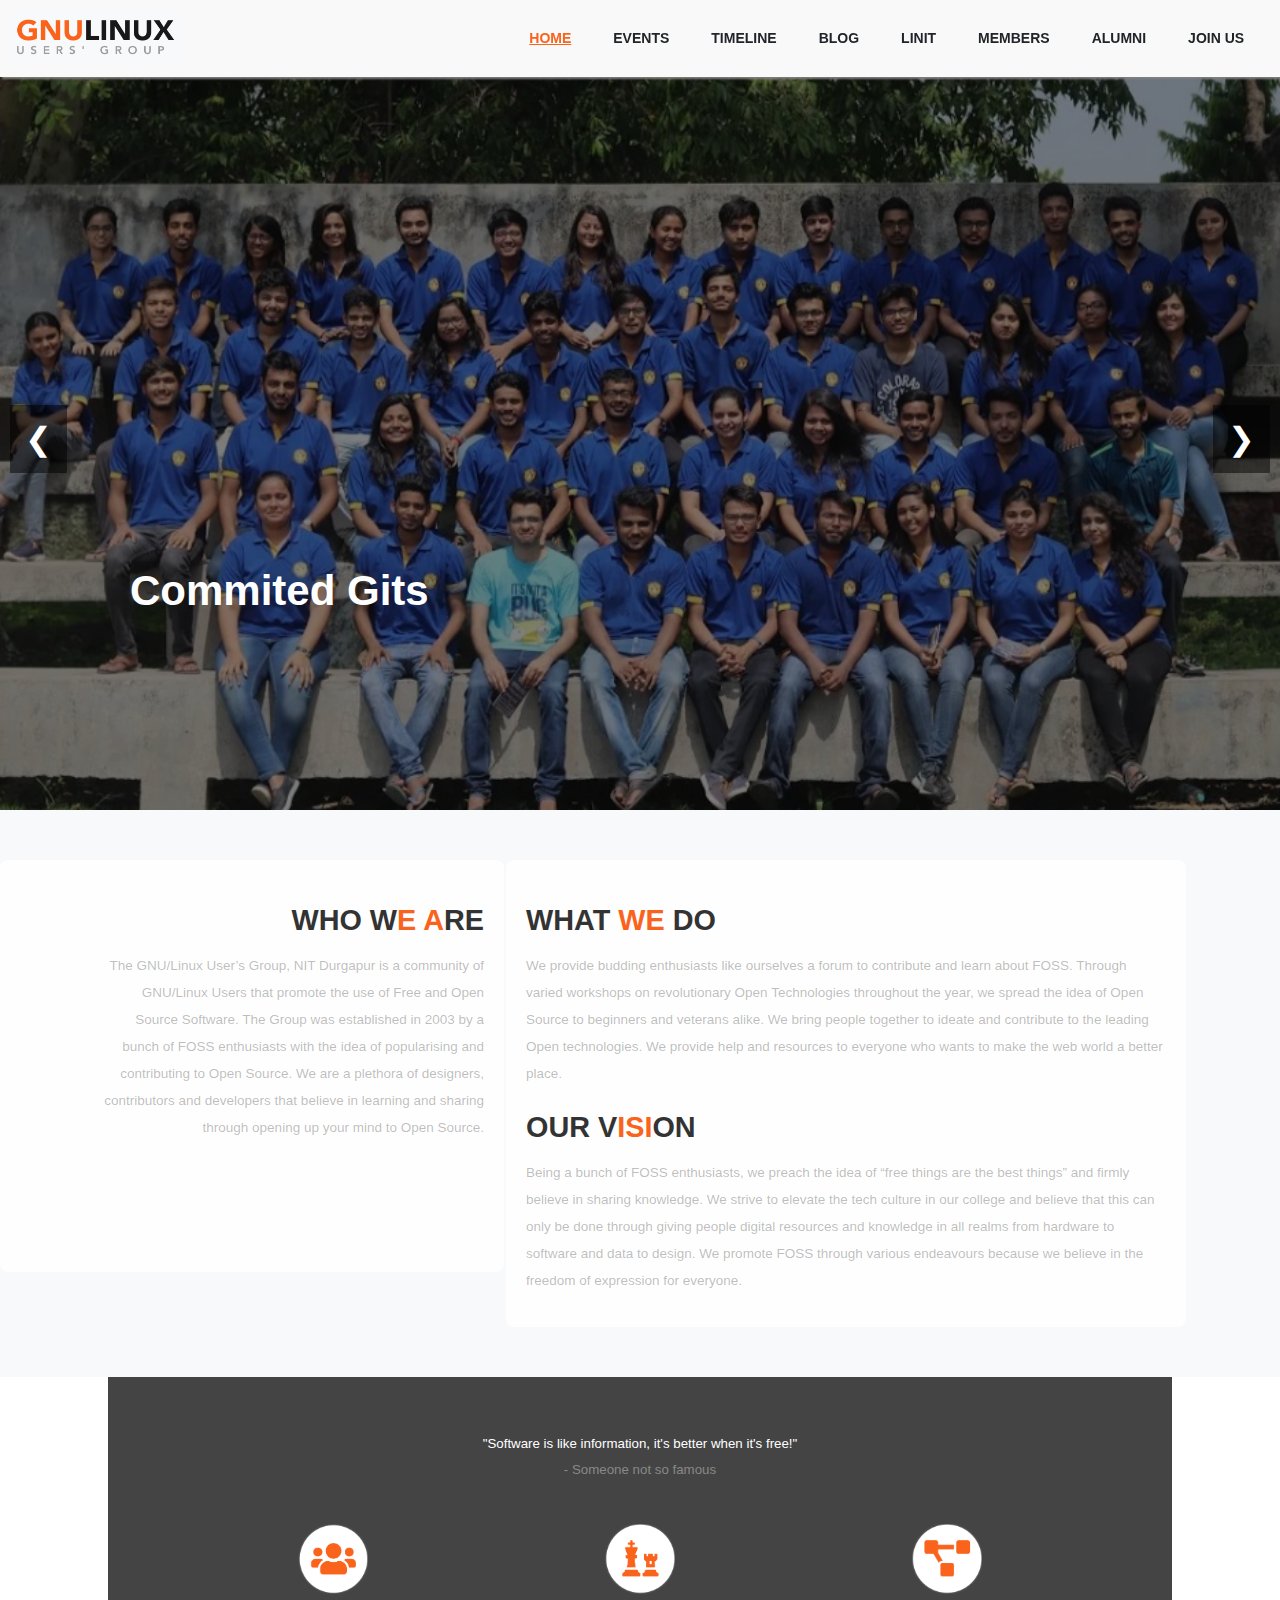
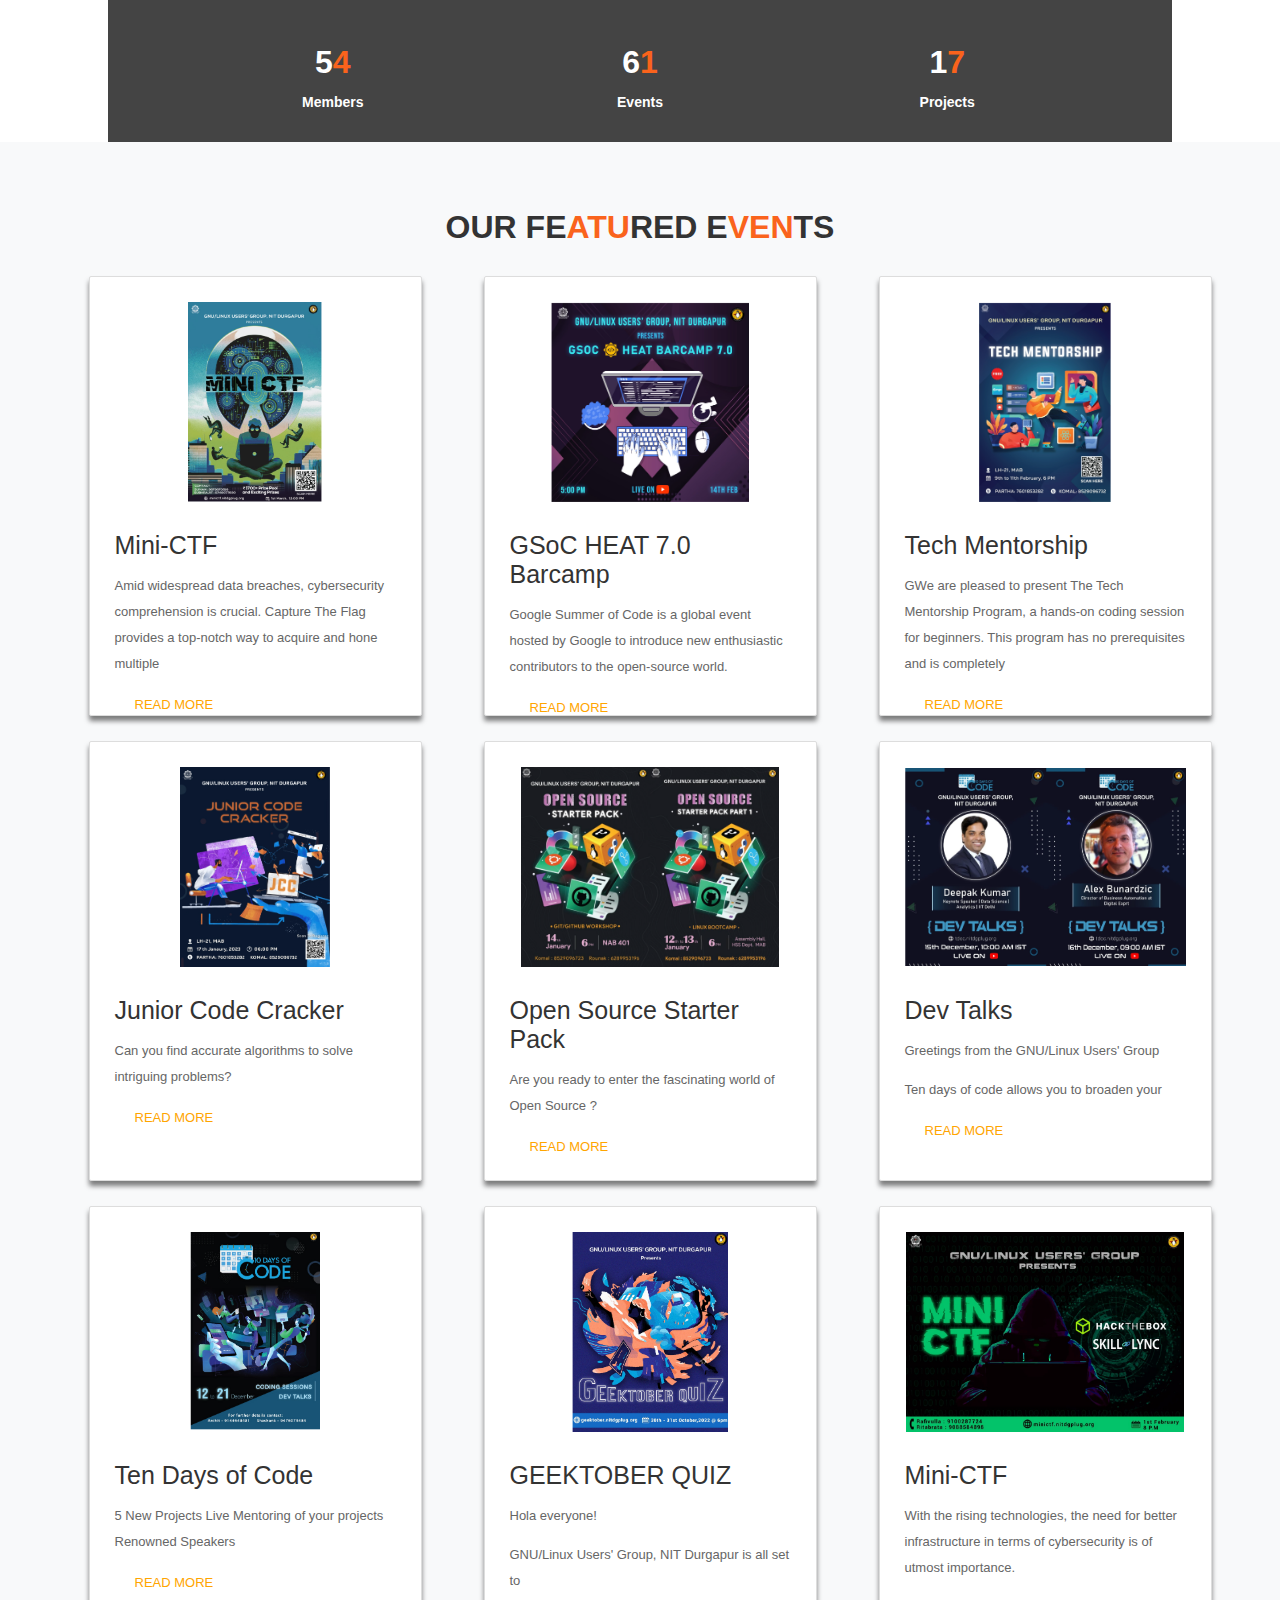
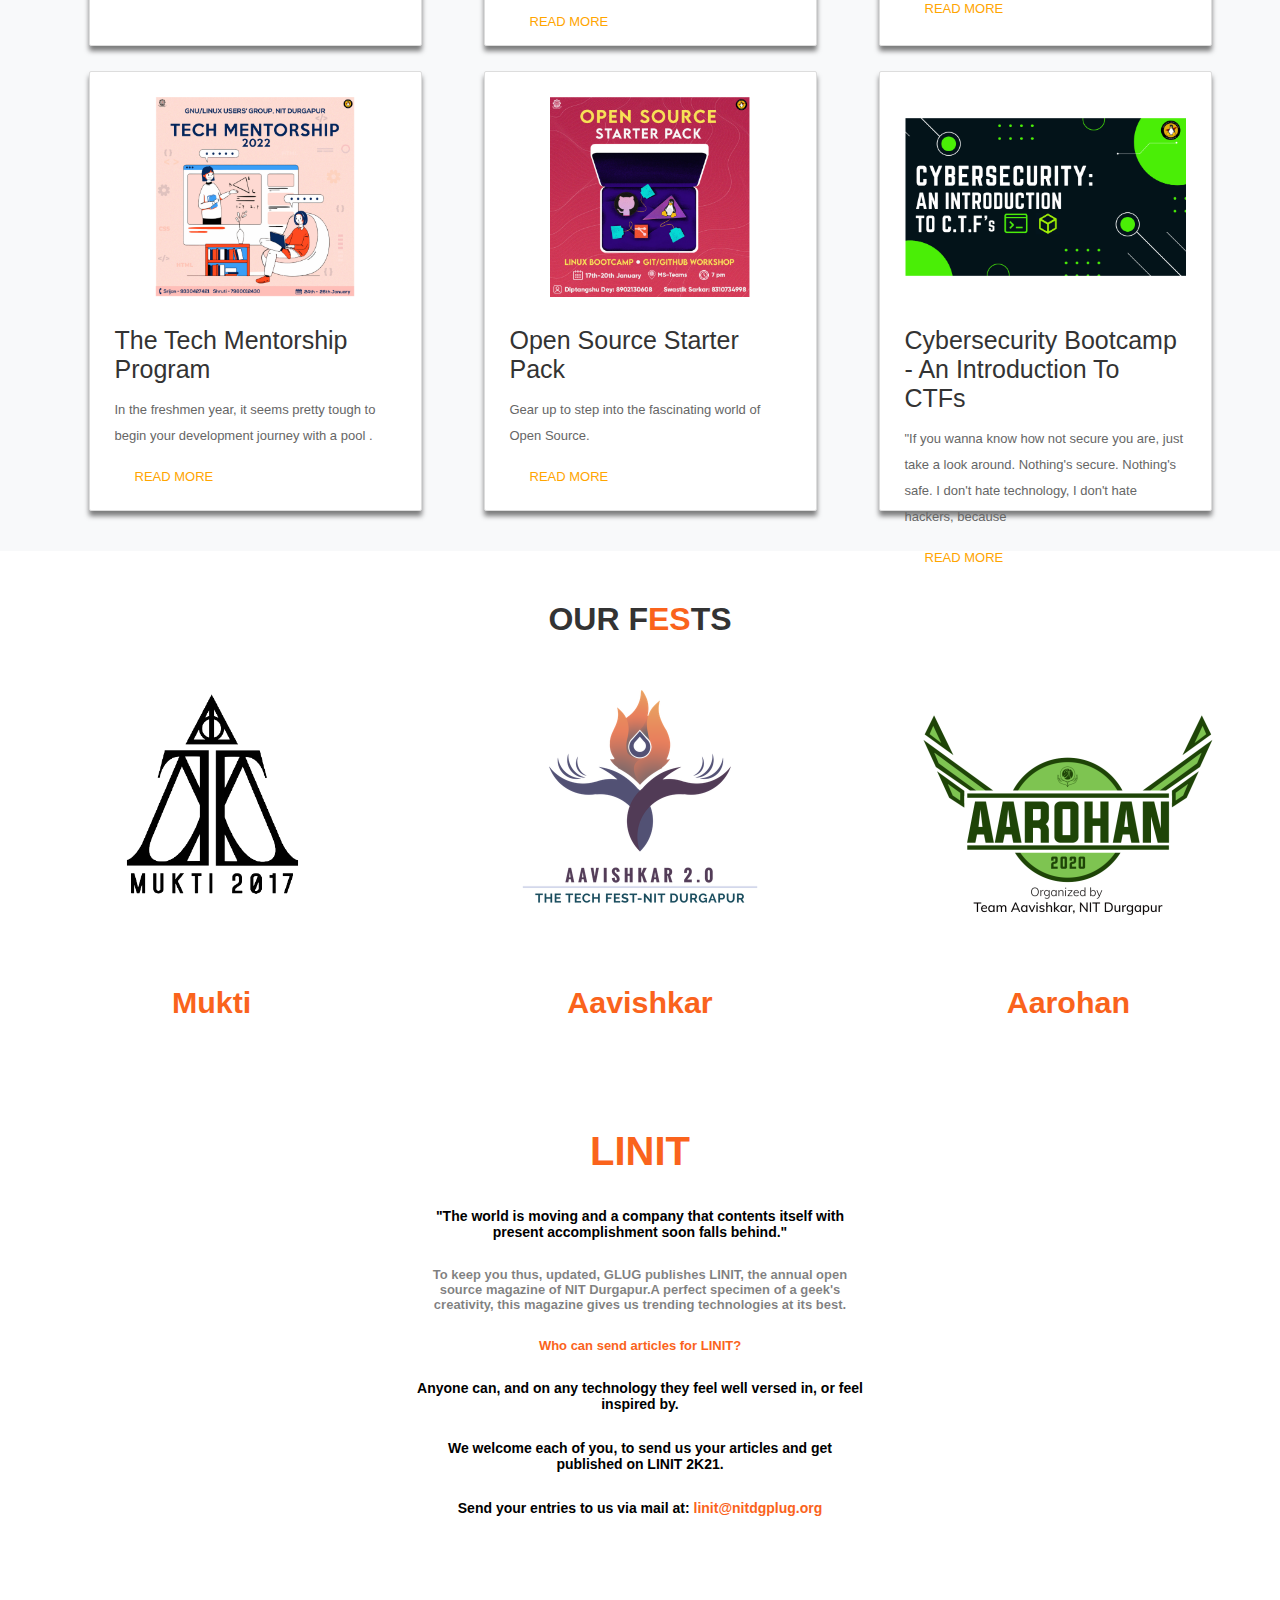
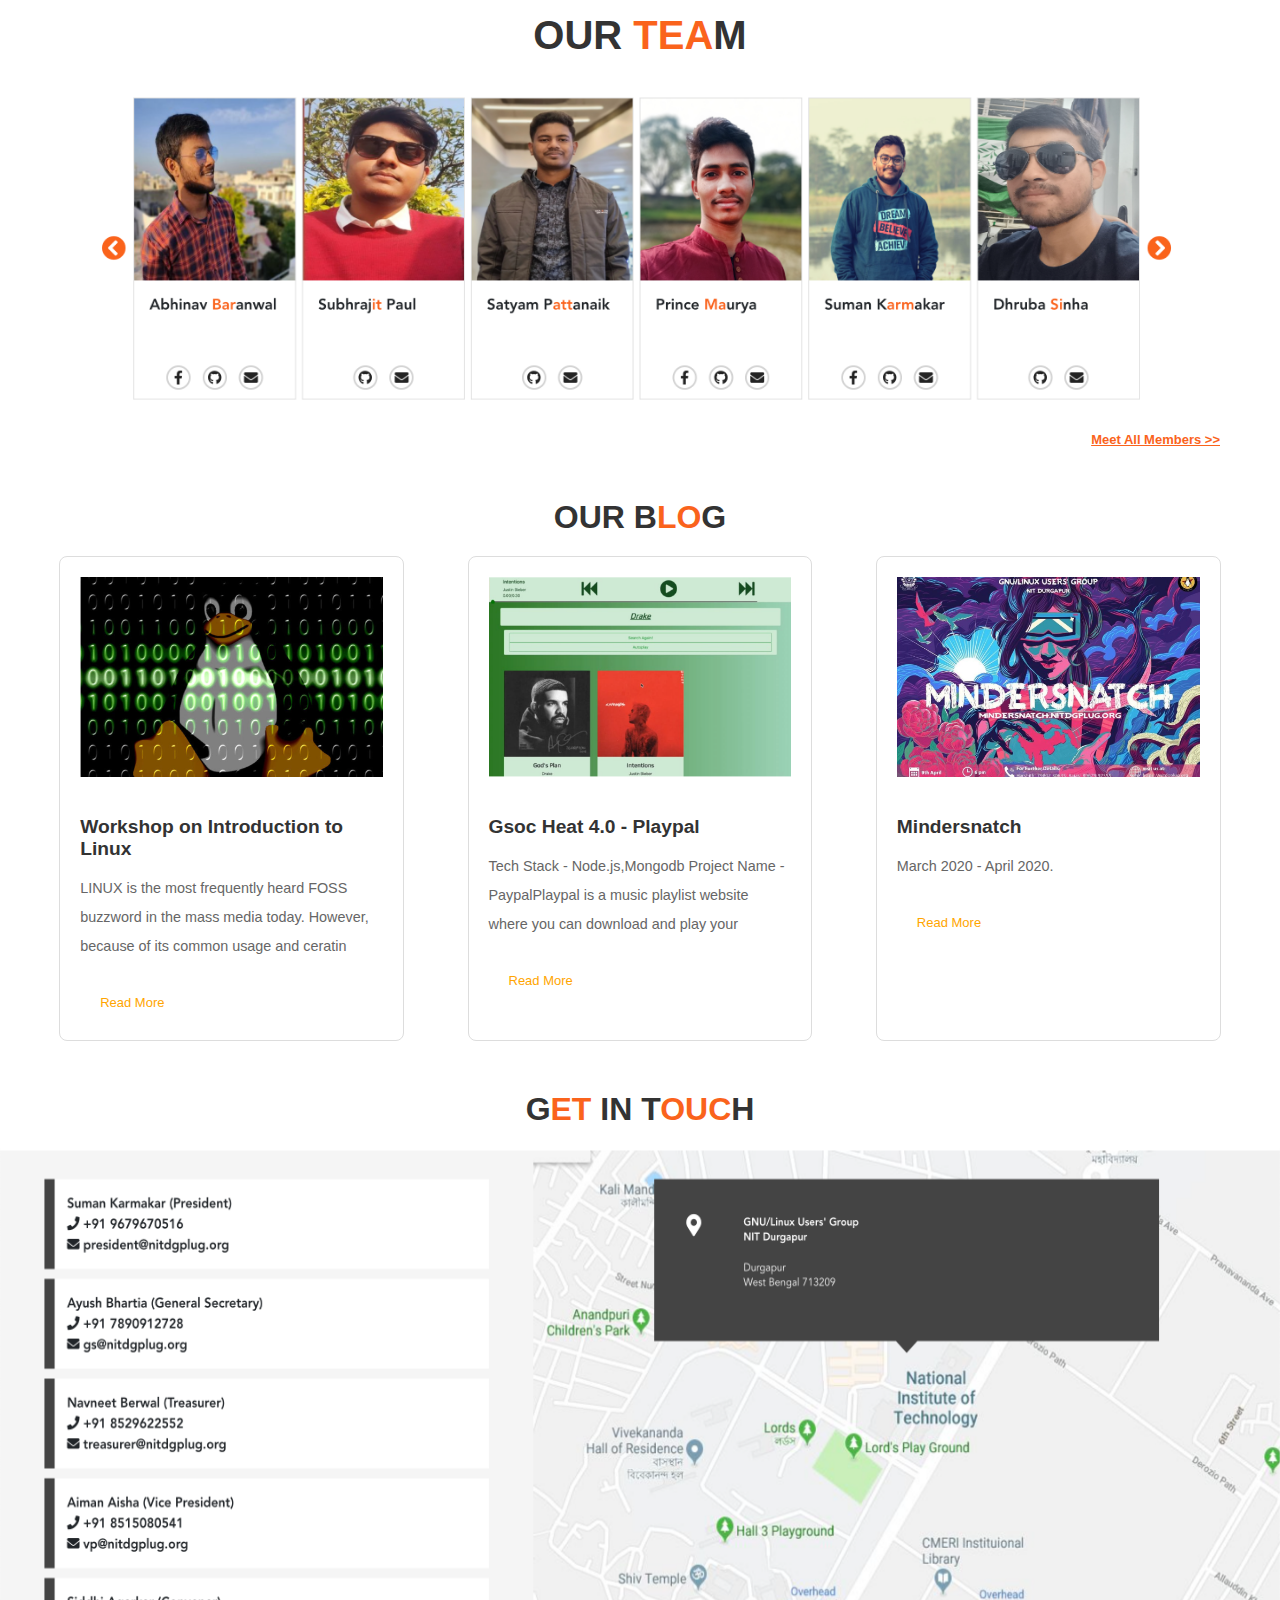
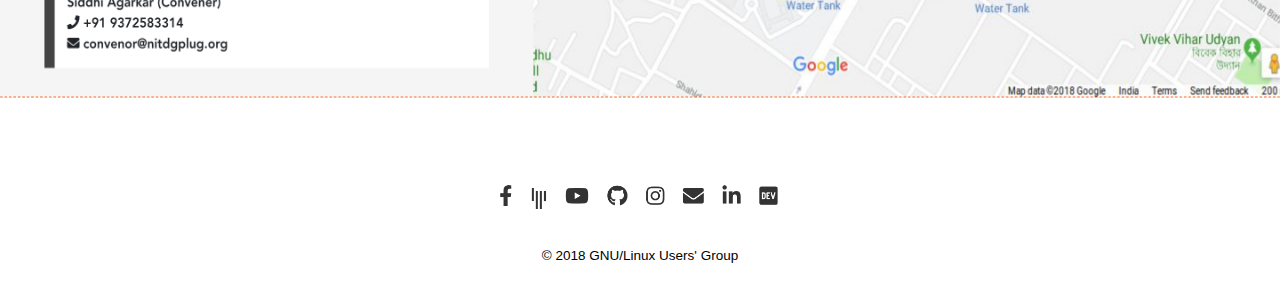
==== commit 49c5f504: "upload changes" ====
--- a/index.html
+++ b/index.html
@@ -14,8 +14,8 @@
         </div>
         <nav>
             <ul>
-                <li><a href="#home">HOME</a></li>
-                <li><a href="#">EVENTS</a></li>
+                <li><a href="index.html" class="active">HOME</a></li>
+                <li><a href="events.html">EVENTS</a></li>
                 <li><a href="#">TIMELINE</a></li>
                 <li><a href="#">BLOG</a></li>
                 <li><a href="linit.html">LINIT</a></li>
--- a/styles.css
+++ b/styles.css
@@ -47,6 +47,12 @@
     font-size: 14px;
 }
 
+nav ul li a.active {
+    color: #fa631c;
+    text-decoration: underline;
+}
+
+
 header nav ul li a:hover {
     color: #fa631c; /* Change the color to orange on hover */
 }
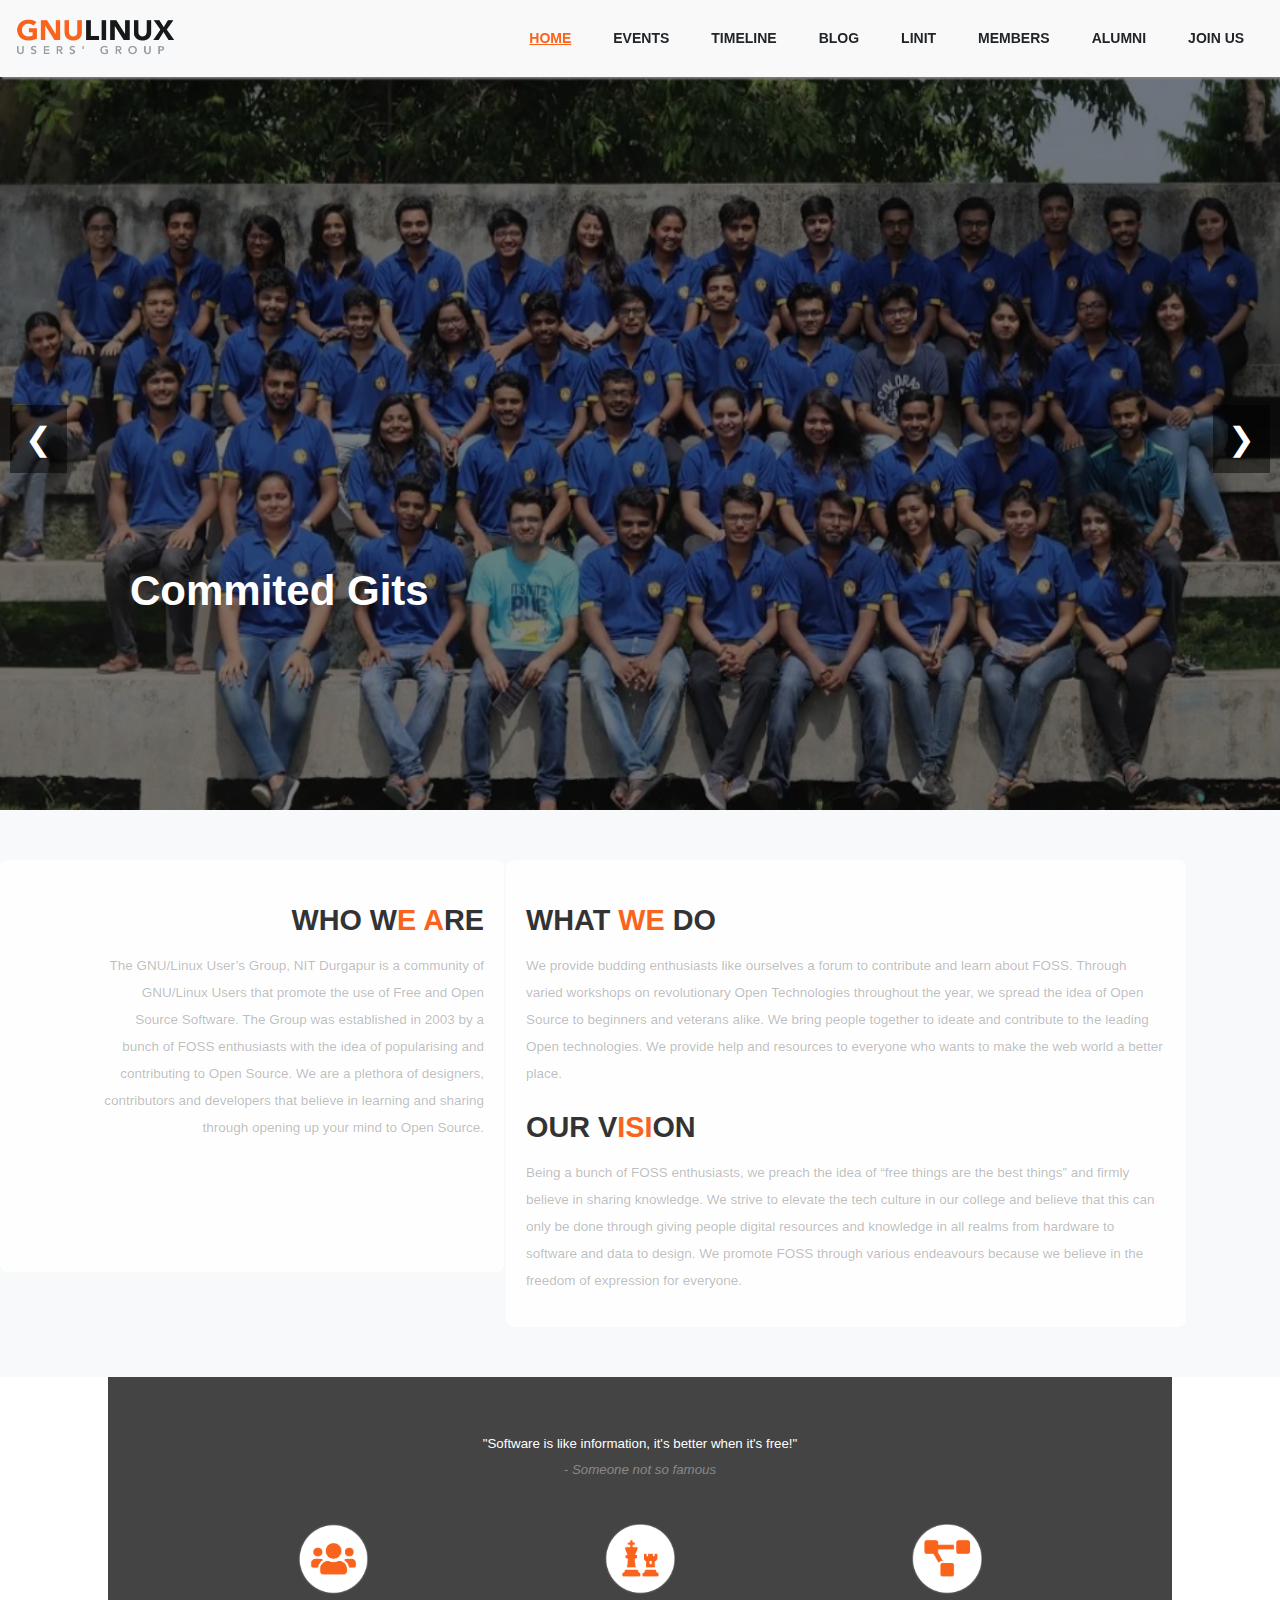
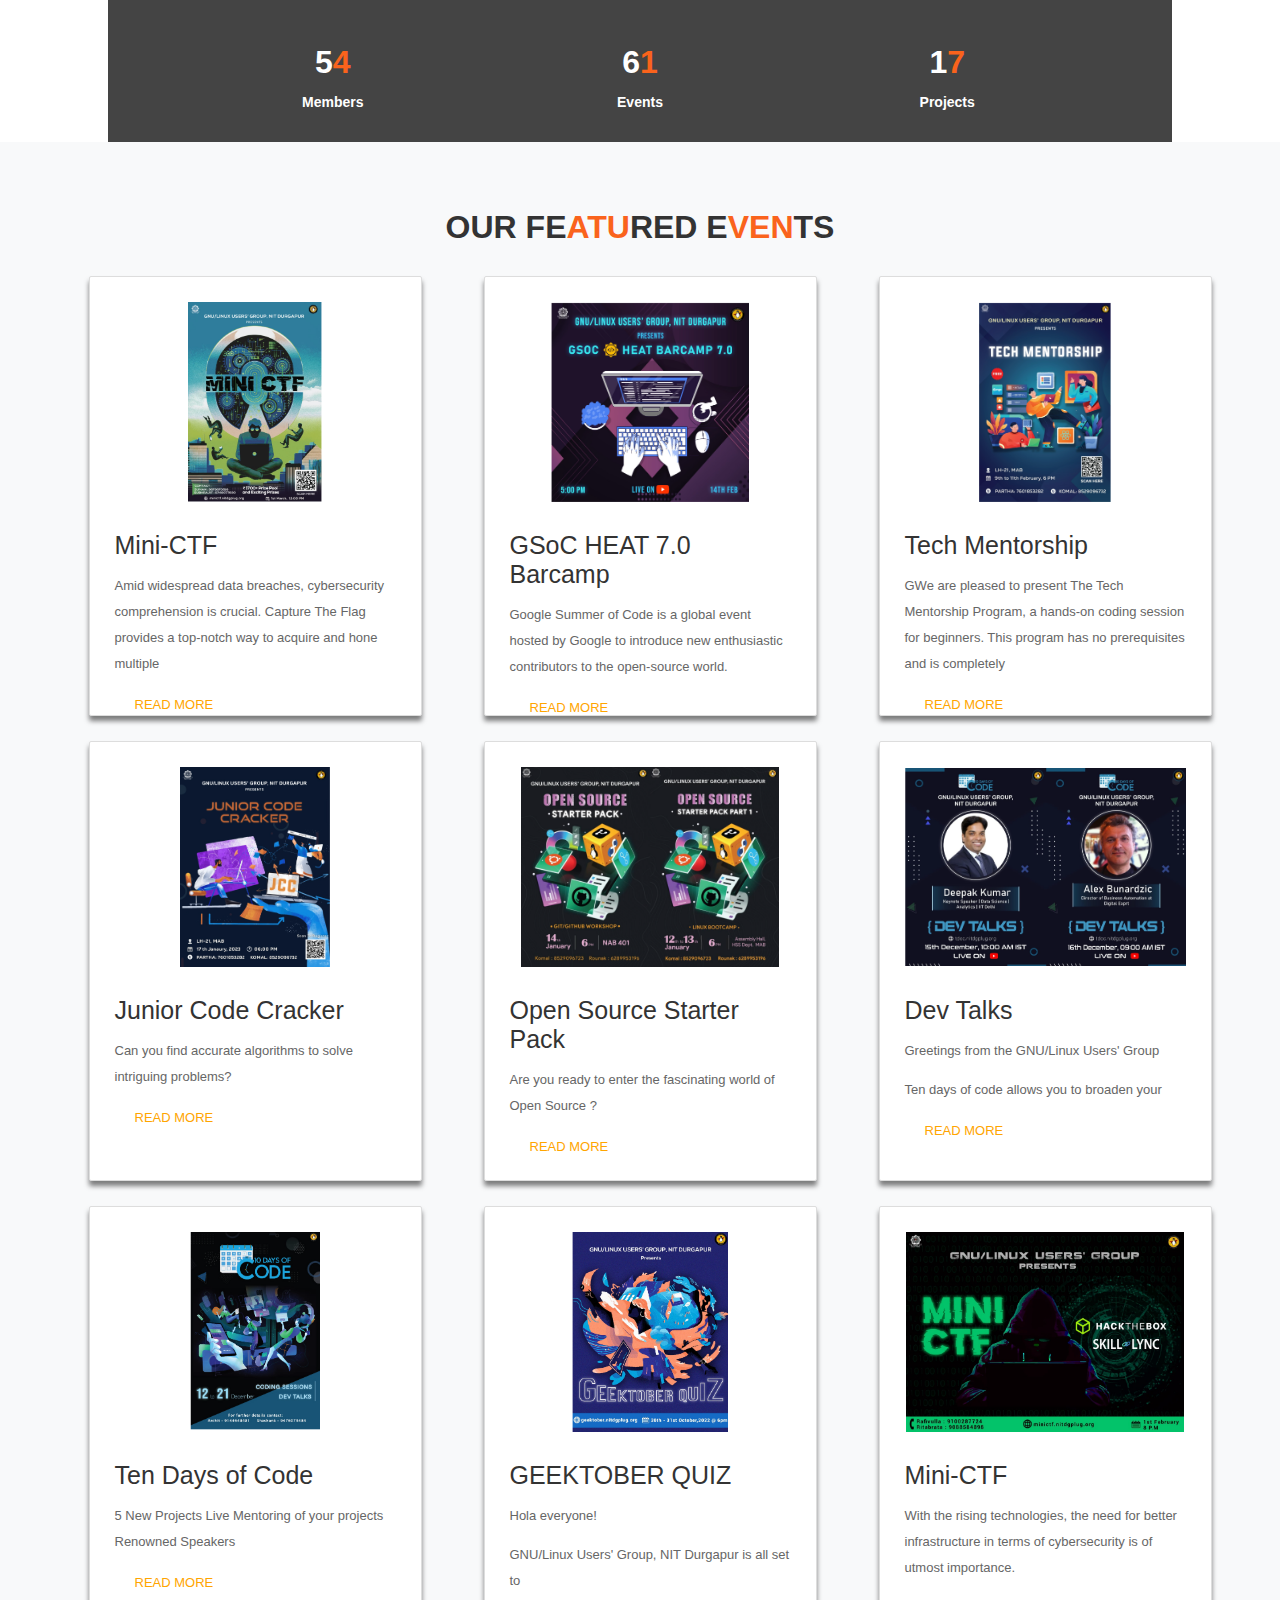
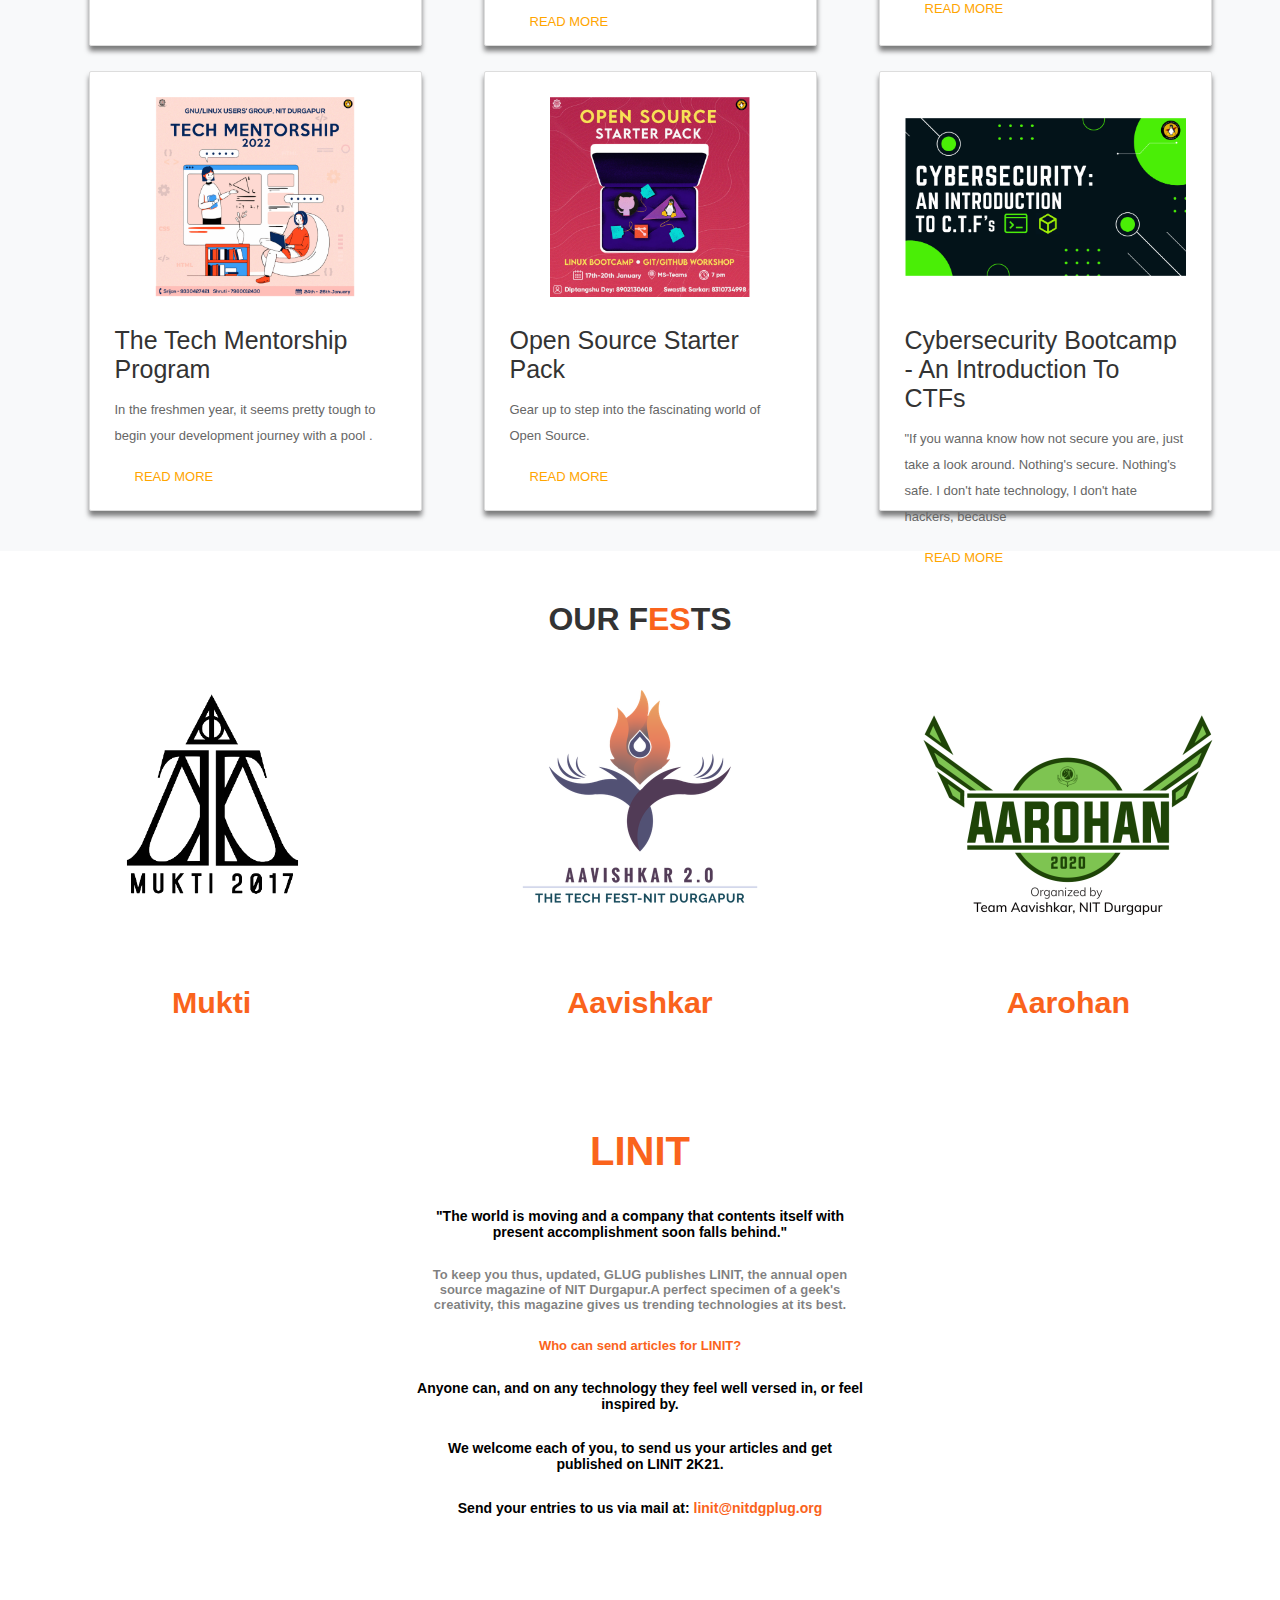
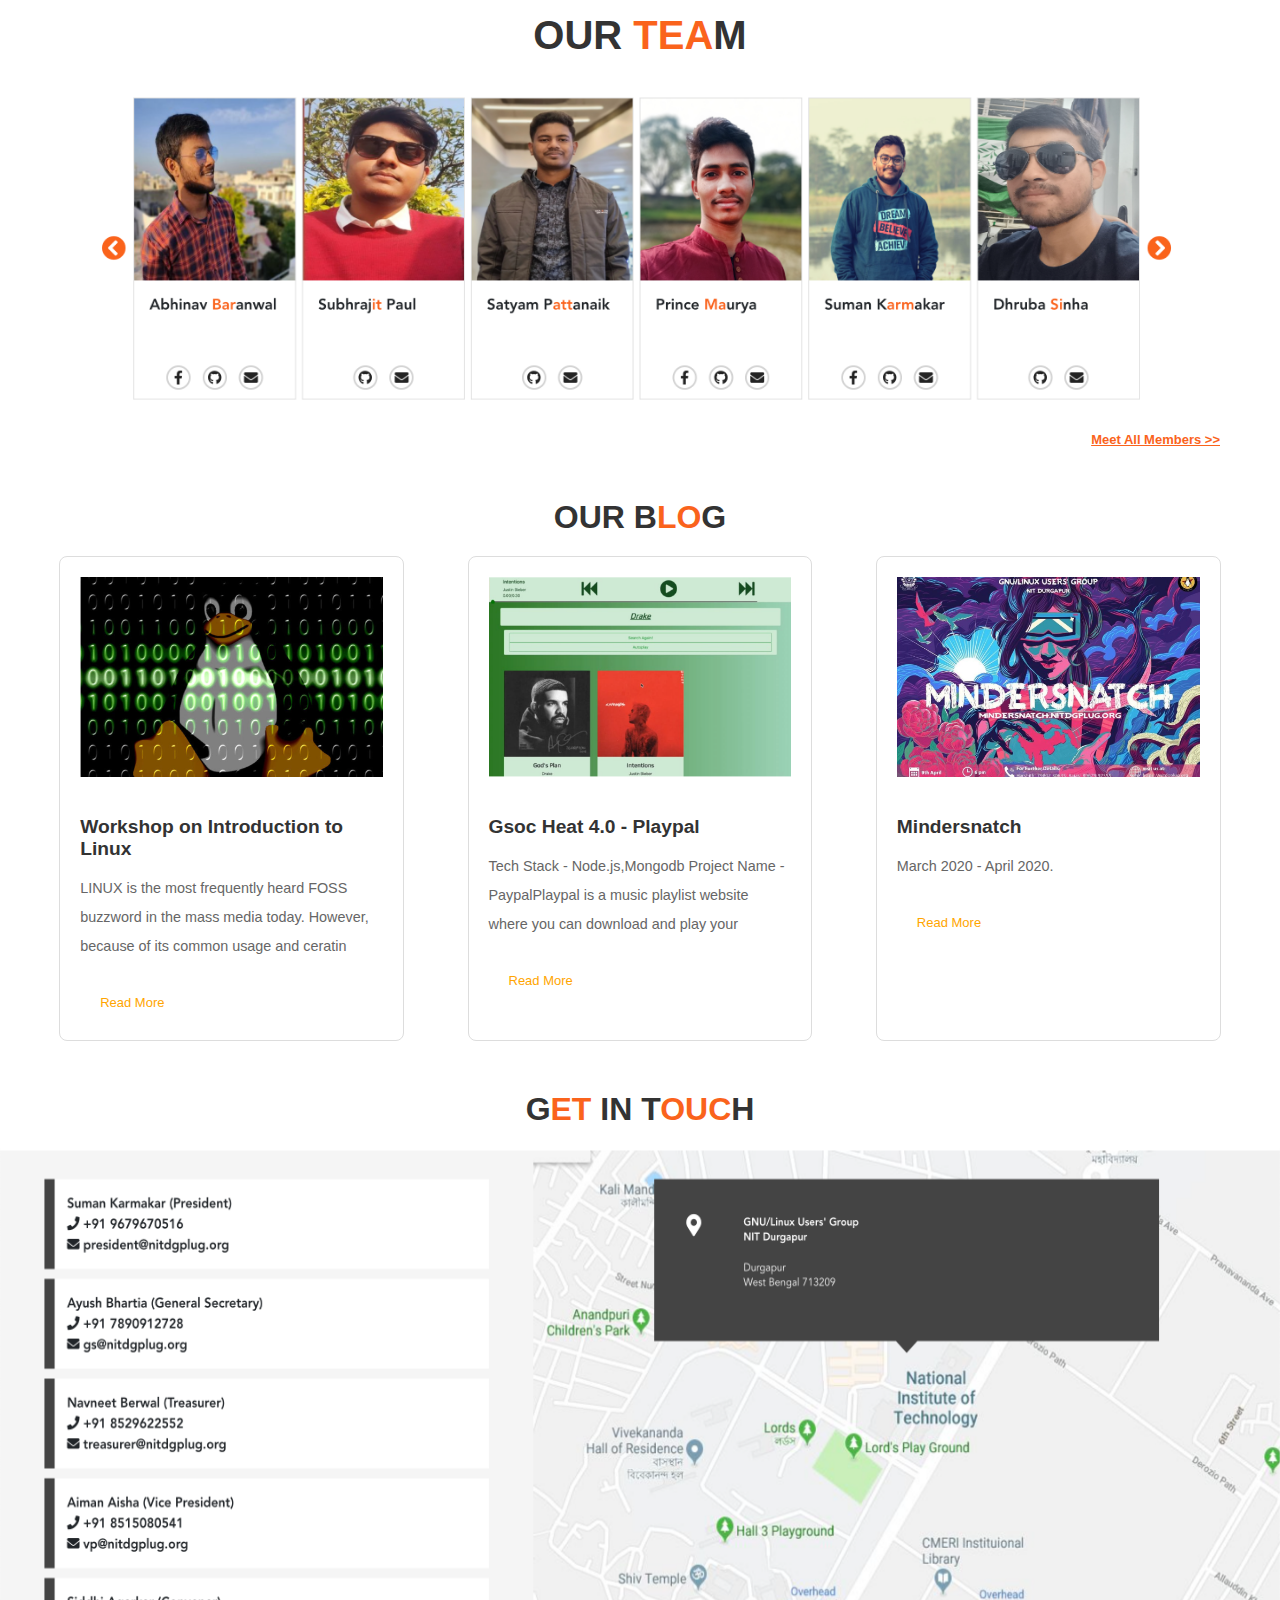
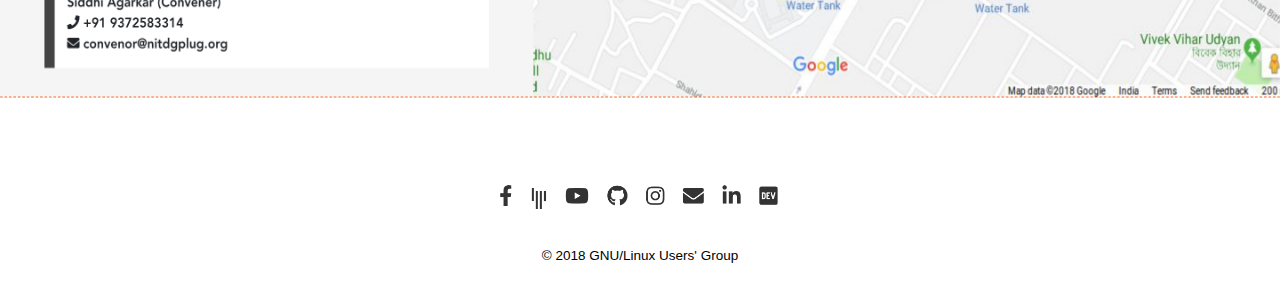
==== commit b690e6ac: "uploading new things" ====
--- a/index.html
+++ b/index.html
@@ -10,9 +10,11 @@
     <!-- Header Section -->
     <header>
         <div class="logo">
-            <img src="GLUG0.png" alt="Logo" class="logo-img">
+            <img src="./images/GLUG0.png" alt="Logo" class="logo-img">
         </div>
         <nav>
+            <input type="checkbox" id="menu-toggle" class="menu-toggle">
+        <label for="menu-toggle" class="menu-icon">&#9776;</label>
             <ul>
                 <li><a href="index.html" class="active">HOME</a></li>
                 <li><a href="events.html">EVENTS</a></li>
@@ -30,7 +32,7 @@
 
     <!-- Hero Section with Fullscreen Image Slider -->
     <div class="slider">
-        <div class="slide active" style="background-image: url('g2.jpeg');">
+        <div class="slide active" style="background-image: url('./images/g2.jpeg');">
             <div class="overlay"></div>
             <h1>Commited Gits</h1>
         </div>
@@ -78,7 +80,7 @@
         <div>
            
     </section>
-    
+
 
     <section id="stats" class="stats-container">
         <div class="quote-container">
@@ -87,19 +89,19 @@
         </div>
         <div class="stats-content">
             <div class="stat-item">
-                <img src="GLUG1.png" alt="Members" class="stat-image">
+                <img src="./images/GLUG1.png" alt="Members" class="stat-image">
                 <p class="count" >5<span style="color: #fa631c;">4</span></p>
                 <h3> Members</h3>
                 
             </div>
             <div class="stat-item">
-                <img src="GLUG2.png" alt="Events" class="stat-image">
+                <img src="./images/GLUG2.png" alt="Events" class="stat-image">
                 <p class="count" >6<span style="color: #fa631c;">1</span></p>
                 <h3> Events</h3>
                 
             </div>
             <div class="stat-item">
-                <img src="GLUG3.png" alt="Projects" class="stat-image">
+                <img src="./images/GLUG3.png" alt="Projects" class="stat-image">
                 <p class="count" >1<span style="color: #fa631c;">7</span></p>
                 <h3>Projects</h3>
             </div>
@@ -114,21 +116,21 @@
     <div class="events-grid">
         <!-- Event Box 1 -->
         <div class="event-box">
-            <img src="c1.png" alt="Event 1">
+            <img src="./images/c1.png" alt="Event 1">
             <h3>Mini-CTF</h3>
             <p class="event-description">Amid widespread data breaches, cybersecurity comprehension is crucial. Capture The Flag provides a top-notch way to acquire and hone multiple</p>
             <a href="#" class="read-more-btn">READ MORE</a>
         </div>
         
         <div class="event-box">
-            <img src="c2.png" alt="Event 2">
+            <img src="./images/c2.png" alt="Event 2">
             <h3>GSoC HEAT 7.0 Barcamp</h3>
             <p class="event-description">Google Summer of Code is a global event hosted by Google to introduce new enthusiastic contributors to the open-source world.</p>
             <a href="#" class="read-more-btn">READ MORE</a>
         </div>
         
         <div class="event-box">
-            <img src="c3.png" alt="Event 3">
+            <img src="./images/c3.png" alt="Event 3">
             <h3>Tech Mentorship</h3>
             <p class="event-description">GWe are pleased to present The Tech Mentorship Program, a hands-on coding session for beginners. This program has no prerequisites and is completely</p>
             <a href="#" class="read-more-btn">READ MORE</a>
@@ -136,7 +138,7 @@
 
         <!-- Event Box 4 -->
         <div class="event-box">
-            <img src="c4.png" alt="Event 4">
+            <img src="./images/c4.png" alt="Event 4">
             <h3>Junior Code Cracker</h3>
             <p>Can you find accurate algorithms to solve intriguing problems?</p>
             <a href="#" class="read-more-btn">READ MORE</a>
@@ -144,7 +146,7 @@
 
         <!-- Event Box 5 -->
         <div class="event-box">
-            <img src="c5.png" alt="Event 5">
+            <img src="./images/c5.png" alt="Event 5">
             <h3>Open Source Starter Pack</h3>
             <p>Are you ready to enter the fascinating world of Open Source ?</p>
             <a href="#" class="read-more-btn">READ MORE</a>
@@ -152,7 +154,7 @@
 
         <!-- Event Box 6 -->
         <div class="event-box">
-            <img src="c6.png" alt="Event 6">
+            <img src="./images/c6.png" alt="Event 6">
             <h3>Dev Talks</h3>
             <p>Greetings from the GNU/Linux Users' Group</p>
              <p>Ten days of code allows you to broaden your</p>
@@ -161,7 +163,7 @@
 
         <!-- Event Box 7 -->
         <div class="event-box">
-            <img src="c7.png" alt="Event 7">
+            <img src="./images/c7.png" alt="Event 7">
             <h3>Ten Days of Code</h3>
             <p>5 New Projects
                 Live Mentoring of your projects
@@ -171,7 +173,7 @@
 
         <!-- Event Box 8 -->
         <div class="event-box">
-            <img src="c8.png" alt="Event 8">
+            <img src="./images/c8.png" alt="Event 8">
             <h3>GEEKTOBER QUIZ</h3>
             <p>Hola everyone!</p>
             <p>GNU/Linux Users' Group, NIT Durgapur is all set to</p>
@@ -180,14 +182,14 @@
 
         <!-- Event Box 9 -->
         <div class="event-box">
-            <img src="c9.png" alt="Event 9">
+            <img src="./images/c9.png" alt="Event 9">
             <h3>Mini-CTF</h3>
             <p>With the rising technologies, the need for better infrastructure in terms of cybersecurity is of utmost importance.</p>
             <a href="#" class="read-more-btn">READ MORE</a>
         </div>
         
         <div class="event-box">
-            <img src="c12.png" alt="Event 12">
+            <img src="./images/c12.png" alt="Event 12">
             <h3>The Tech Mentorship Program</h3>
             <p>In the freshmen year, it seems pretty tough to begin your development journey with a pool .</p>
             <a href="#" class="read-more-btn">READ MORE</a>
@@ -195,7 +197,7 @@
 
         <!-- Event Box 10 -->
         <div class="event-box">
-            <img src="c10.png" alt="Event 10">
+            <img src="./images/c10.png" alt="Event 10">
             <h3>Open Source Starter Pack</h3>
             <p>Gear up to step into the fascinating world of Open Source.</p>
             <a href="#" class="read-more-btn">READ MORE</a>
@@ -204,7 +206,7 @@
 
         <!-- Event Box 11 -->
         <div class="event-box">
-            <img src="c11.png" alt="Event 11">
+            <img src="./images/c11.png" alt="Event 11">
             <h3>Cybersecurity Bootcamp - An Introduction To CTFs</h3>
             <p>"If you wanna know how not secure you are, just take a look around. Nothing's secure. Nothing's safe. I don't hate technology, I don't hate hackers, because</p>
             <a href="#" class="read-more-btn">READ MORE</a>
@@ -218,15 +220,15 @@
     <h2>OUR F<span style="color: #fa631c;">ES</span>TS</h2>
     <div class="fest-images">
         <div class="fest-item">
-            <img src="Mukti.png" alt="Fest 1">
+            <img src="./images/Mukti.png" alt="Fest 1">
             <p>Mukti</p>
         </div>
         <div class="fest-item">
-            <img src="aavishkar.png" alt="Fest 2">
+            <img src="./images/aavishkar.png" alt="Fest 2">
             <p>Aavishkar</p>
         </div>
         <div class="fest-item">
-            <img src="aarhn.png" alt="Fest 3">
+            <img src="./images/aarhn.png" alt="Fest 3">
             <p>Aarohan</p>
         </div>
     </div>
@@ -261,7 +263,7 @@
     <h2>OUR <span style="color: #fa631c;">TEA</span>M</h2>
    
     <div class="team-screenshot">
-        <img src="g1.png" alt="Our Team " id="team-screenshot" />
+        <img src="./images/g1.png" alt="Our Team " id="team-screenshot" />
     </div>
     
     <!-- Button to Meet All Members -->
@@ -272,20 +274,20 @@
     <h2>OUR B<span style="color: #fa631c;">LO</span>G</h2>
     <div class="blog-grid">
         <div class="blog-box">
-            <img src="q1.png" alt="Blog 1">
+            <img src="./images/q1.png" alt="Blog 1">
             <h3>Workshop on Introduction to Linux</h3>
             <p>LINUX is the most frequently heard FOSS buzzword in the mass media today. However, because of its common usage and ceratin</p>
             <a href="" class="read-more-btn">Read More</a>
         </div>
         <div class="blog-box">
-            <img src="q2.png" alt="Blog 2">
+            <img src="./images/q2.png" alt="Blog 2">
             <h3>Gsoc Heat 4.0 - Playpal</h3>
             <p>Tech Stack - Node.js,Mongodb 
              Project Name - PaypalPlaypal is a music playlist website where you can download and play your</p>
             <a href="" class="read-more-btn">Read More</a>
         </div>
         <div class="blog-box">
-            <img src="q3.png" alt="Blog 3">
+            <img src="./images/q3.png" alt="Blog 3">
             <h3>Mindersnatch</h3>
             <p>March 2020 - April 2020.</p>
             <a href="" class="read-more-btn">Read More</a>
@@ -296,14 +298,19 @@
 <section id="get-in-touch">
     <h2>G<span style="color: #fa631c;">ET</span> IN T<span style="color: #fa631c;">OUC</span>H</h2>
     <div class="contact-info">
-        <img src="o1.png" alt="Get in Touch " class="contact-image">
+        <img src="./images/o1.png" alt="Get in Touch " class="contact-image">
+    </div>
+
+    <div class="mobile-images">
+        <img src="./images/p1.jpg" alt="Mobile Image 1">
+         <img src="./images/p2.jpg" alt="Mobile Image 2">
     </div>
 
 </section>
 
 <section id="before-footer">
     <div class="screenshot-container">
-        <img src="o2.png" alt=" before footer" class="screenshot-image">
+        <img src="./images/o2.png" alt=" before footer" class="screenshot-image">
     </div>
 </section>
 
--- a/styles.css
+++ b/styles.css
@@ -20,13 +20,15 @@
     padding: 10px;
     font-family: Avenir, Helvetica, Arial, sans-serif;
     font-size: 13px;
-    position: fixed;  /* This makes the header fixed at the top */
-    top: 0;           /* Positions it at the top of the page */
-    left: 0;          /* Ensure it's aligned to the left */
-    width: 100%;      /* Ensures it spans the full width */
-    z-index: 1000;    /* Keeps it above other elements */
-    box-shadow: 0 4px 2px -2px gray; 
-}
+    position: fixed;
+    top: 0;
+    left: 0;
+    width: 100%;
+    z-index: 1000;
+    box-shadow: 0 4px 2px -2px gray;
+}
+
+
 
 header nav ul {
     list-style: none;
@@ -36,9 +38,6 @@
     padding: 0;
 }
 
-header nav ul li {
-    display: inline;
-}
 
 header nav ul li a {
     color: rgb(33, 37, 41);
@@ -52,27 +51,53 @@
     text-decoration: underline;
 }
 
-
 header nav ul li a:hover {
-    color: #fa631c; /* Change the color to orange on hover */
-}
-#hero {
-    text-align: center;
-    padding: 50px 20px;
-    background-color: #f4f4f4;
-}
-
-/* Basic styling for the slider */
+    color: #fa631c;
+}
+
+/* for mobile  */
+.menu-toggle {
+    display: none;
+}
+
+.menu-icon {
+    display: none;
+    font-size: 30px;
+    cursor: pointer;
+    padding: 5px;
+}
+
+
+@media (max-width: 455px) {
+    header {
+        flex-direction: column;
+        align-items: flex-start; 
+        padding: 15px;
+    }
+
+    header nav ul {
+        flex-direction: column;
+        gap: 10px;
+        text-align: left;
+        padding-left: 0; 
+    }
+
+    header nav ul li {
+        display: block;
+    }
+}
+
+
 .slider {
     position: relative;
     width: 100%;
-    height: 90vh; /* Full screen height */
+    height: 90vh; 
     overflow: hidden;
 }
 
-/* Individual slide styling */
+
 .slide {
-    display: none; /* Hide all slides initially */
+    display: none; 
     position: absolute;
     top: 0;
     left: 0;
@@ -82,43 +107,49 @@
     background-position: center;
 }
 
-/* Active slide */
+
 .slide.active {
     display: block;
 }
 
-/* Overlay styling to darken the background */
+
 .overlay {
     position: absolute;
     top: 0;
     left: 0;
     width: 100%;
     height: 100%;
-    background: rgba(0, 0, 0, 0.5); /* semi-transparent black */
-    z-index: 1; /* Overlay goes over the image but below the text */
-}
-
-/* Styling for text in the slide */
+    background: rgba(0, 0, 0, 0.5); 
+    z-index: 1; 
+}
+
+
 .slide h1, .slide p {
     position: absolute;
     color: white;
-    z-index: 2; /* Text on top of the overlay */
+    z-index: 2; 
     margin: 0;
-    padding: 0 20px;  /* Padding to give space from the edges */
+    padding: 0 20px;  
     width: auto;
     font-family: Avenir, Helvetica, Arial, sans-serif;
 }
 
-/* Align h1 and p to the left */
+
 .slide h1 {
-    font-size: 42px;  /* Smaller font size */
-    top: 70%;  /* Adjust vertical position */
-    left: 110px;  /* Align text to the left */
+    font-size: 42px;
+    top: 70%;  
+    left: 110px;  
     font-family: Avenir, Helvetica, Arial, sans-serif;
 }
 
-
-/* Button Styling for navigation */
+@media (max-width: 455px) {
+    .slider {
+        height: 50vh;
+    }
+}
+
+
+
 button {
     position: absolute;
     top: 50%;
@@ -143,20 +174,20 @@
     background: rgba(0, 0, 0, 0.7);
 }
 
-/* Styling for the Who We Are, What We Do, and Our Vision section */
+
 #who-we-are {
     padding: 50px 0;
     background-color: #f8f9fa;
 }
 
-/* Flex container for Who We Are and What We Do sections */
+
 .section-container {
     display: flex;
     justify-content: flex-start;
     align-items: flex-start;
 }
 
-/* Left Section: Who We Are */
+
 .left {
     width: 30%;
     padding: 20px;
@@ -168,7 +199,7 @@
     height: 372px;  
 }
 
-/* Right Section: What We Do */
+
 .right {
     width: 50%;
     padding: 20px;
@@ -178,46 +209,52 @@
   
 }
 
-/* Vertical Divider between Who We Are and What We Do */
+
 .divider {
     width: 1px;
     background-color: #ddd;
     margin: 0.5px;
 }
 
-/* Vision Section: Below What We Do, On the Right Side */
-.vision {
-    width: 45%;
-    padding: 20px;
-    background-color: #ffffff;
-    border: 1px solid #ddd;
-    border-radius: 8px;
-    margin-top: 20px;
-    margin-left: 25%;
-}
-
-/* General Section Heading Styling */
+
 h2 {
     font-size: 1.8rem;
     color: #333;
     margin-bottom: 15px;
 }
 
-/* Styling for the section paragraphs */
+
 p {
     font-size: 13.5px;
     line-height: 2;
     color: #33333354;
 }
 
-/* Style for the new grey background container */
+@media (max-width: 455px) {
+    .section-container {
+        flex-direction: column;
+        align-items: center;
+    }
+
+    .left, .right {
+        width: 100%;
+        padding: 20px;
+        margin-bottom: 20px;
+        text-align: center;
+    }
+
+    .divider {
+        display: none;
+    }
+}
+
 #stats {
-    background-color: #444;  /* Light grey background */
+    background-color: #444;  
     padding: 40px 20px;
     text-align: center;
-    width: 80%;  /* Set the width to 80% */
-    height: 285px;  /* Set the height to a specific value, you can change this value as needed */
-    margin: 0 auto;  /* Center the container horizontally */
+    width: 80%;  
+    height: 285px;  
+    margin: 0 auto;  
 }
 
 .quote-container {
@@ -235,28 +272,28 @@
     margin-top: 0px;
 
     font-size: 13.3px;
-    font-style: arial;
     color: #ffffff5f;
-}
-
-/* Styling for the stats section */
+   font-style: italic;
+}
+
+
 .stats-content {
     display: flex;
     justify-content: space-around;
     align-items: center;
-    width: 90%;  /* Set container width to 80% */
-    margin: 0 auto;  /* Center the container */
+    width: 90%; 
+    margin: 0 auto;  
 }
 
 .stat-item {
     text-align: center;
-    width: 30%;  /* Adjust the width of each item */
+    width: 30%;  
 }
 
 .stat-image {
-    width: 70px;  /* Adjust the size of the images */
+    width: 70px; 
     height: 70px;
-    object-fit: cover;  /* Ensures the image fits properly without stretching */
+    object-fit: cover; 
     margin-bottom: 0px;
 }
 
@@ -274,24 +311,24 @@
     margin-bottom: 0px; 
 }
 
-/* Styling for the "Our Featured Events" Section */
+
 #featured-events {
     padding: 40px 20px;
     background-color: #f8f9fa;
     text-align: center;
 }
 
-/* Heading for the section */
+
 .section-heading {
     font-size: 2rem;
     color: #333;
     margin-bottom: 30px;
 }
 
-/* Grid layout for event boxes (3 per row, 7 rows) */
+
 .events-grid {
     display: grid;
-    grid-template-columns: repeat(3, 1fr); /* Always 3 boxes per row */
+    grid-template-columns: repeat(3, 1fr); 
     gap: 25px;  
     justify-items: center;
     margin-top: 15px;
@@ -305,24 +342,24 @@
     border: 1px solid #ddd;
     border-radius: 2px;
     padding: 25px;
-    width: 90%;  /* Make width dynamic */
-    max-width: 400px; /* Prevents it from becoming too wide */
+    width: 90%; 
+    max-width: 400px;
     height: 440px;  
     text-align: left;
     box-sizing: border-box;
-    margin-left: 20px; /* Added margin left */
+    margin-left: 20px; 
     box-shadow: 0px 05px 05px rgba(0, 0, 0, 0.5);
 }
 
-/* Image styling within event box */
+
 .event-box img {
-    width: 100%; /* Keep full width */
-    height: 200px; /* Reduce height */
-    object-fit: contain; /* Ensures the whole image is visible without cropping */
+    width: 100%; 
+    height: 200px; 
+    object-fit: contain; 
     margin-bottom: 0px;
 }
 
-/* Heading inside each event box */
+
 .event-box h3 {
     font-size: 25px;
     color: #333;
@@ -330,36 +367,44 @@
     font-weight: lighter;
 }
 
-/* Description inside each event box */
+
 .event-box p {
     font-size: 13px;
     color: #666;
-    margin-bottom: 0px; /* Add space below the paragraph */
-}
-
-/* "Read More" button styling */
+    margin-bottom: 0px; 
+}
+
+
 .read-more-btn {
     display: inline-block;
-    background-color: #fa621c00; /* Button color */
+    background-color: #fa621c00; 
     color: orange;
     padding: 10px 15px;
     font-size: 13px;
     text-decoration: none;
     border-radius: 1px;
-    margin-top: 2px; /* Space between paragraph and button */
+    margin-top: 2px; 
 }
 
 .read-more-btn:hover {
-    background-color: rgba(255, 166, 0, 0.114); /* Darker shade on hover */
-}
-
-/* Centering the 13th box (last box) */
-.events-grid .event-box:nth-child(13) {
-    grid-column: 1 / 3;  /* Spans across both columns */
-    height: 300px;  /* Optional: Increase height of the 13th box if you want it to stand out more */
-}
-
-/* Fest Section */
+    background-color: rgba(255, 166, 0, 0.114); 
+}
+
+
+@media (max-width: 768px) {
+    .events-grid {
+        grid-template-columns: 1fr; 
+        padding-left: 10px;
+        padding-right: 10px;
+    }
+
+    .event-box {
+        width: 100%;
+        max-width: 350px;
+        margin: 0 auto;
+    }
+}
+
 #our-fest {
     text-align: center;
     margin-top: 50px;
@@ -370,24 +415,24 @@
     margin-bottom: 20px;
 }
 
-/* Container for the fest images */
+
 .fest-images {
     display: grid;
-    grid-template-columns: repeat(3, 1fr); /* 3 images in a row */
-    gap: 5px; /* Space between the images */
+    grid-template-columns: repeat(3, 1fr); 
+    gap: 5px; 
     justify-items: center;
 }
 
-/* Each fest item (image with name) */
+
 .fest-item {
     text-align: center;
 }
 
 .fest-item img {
-    width: 300px; /* Adjust width for square size */
-    height: 300px; /* Maintain square shape */
-    object-fit: cover; /* Ensure image covers the area without distortion */
-    border-radius: 10px; /* Optional: rounded corners */
+    width: 300px; 
+    height: 300px; 
+    object-fit: cover; 
+    border-radius: 10px; 
 }
 
 .fest-item p {
@@ -397,19 +442,24 @@
     font-weight: bold;
 }
 
+@media (max-width: 768px) {
+    .fest-images {
+        grid-template-columns: 1fr;
+    }
+}
 
 #linit-section {
-    position: relative; /* Required for positioning the overlay */
+    position: relative; 
     background-image: url('https://nitdgplug.org/static/images/linit-comp.jpeg');
-    background-position: center; /* Center the image */
-    background-size: cover; /* Ensure the image covers the entire section */
-    background-attachment: fixed; /* Fix the image in place */
-    height: 500px; /* Set a height for the section */
+    background-position: center; 
+    background-size: cover; 
+    background-attachment: fixed; 
+    height: 500px; 
     display: flex;
     justify-content: center;
     align-items: center;
-    color: white; /* Text color */
-    text-align: center; /* Center align the text */
+    color: white; 
+    text-align: center; 
 }
 
 #linit-section::before {
@@ -419,17 +469,17 @@
     left: 0;
     width: 100%;
     height: 100%;
-    background-color: rgba(255, 255, 255, 0.5); /
+    background-color: rgba(255, 255, 255, 0.5); 
     z-index: 0; 
 }
 
 #linit-section .container {
-    position: relative; /* Ensure the container is above the overlay */
-    background-color: rgb(255, 255, 255); /* Solid black background */
+    position: relative; 
+    background-color: rgb(255, 255, 255); 
     padding: 20px;
-    max-width: 35%; /* Adjust container width as needed */
-    height: 430px; /* Set fixed height */
-    z-index: 2; /* Ensure container stays above the overlay */
+    max-width: 35%; 
+    height: 430px; 
+    z-index: 2; 
     display: flex;
     flex-direction: column;
     justify-content: center;
@@ -446,8 +496,18 @@
     font-size: 1.2rem;
     line-height: 1.6;
 }
-
-/* Section Styling */
+/*still working on it */
+@media (max-width: 768px) {
+    #linit-section h2 {
+        font-size: 12px; 
+    }
+
+    @media (max-width: 768px) {
+        #linit-section p {
+        font-size: 7px; 
+        } 
+    }
+}
 #our-team {
     text-align: center;
     margin-top: 50px;
@@ -459,23 +519,23 @@
     margin-bottom: 30px;
 }
 
-/* Screenshot Section */
+
 .team-screenshot {
     display: flex;
     justify-content: center;
     margin-bottom: 20px;
 }
 
-/* Screenshot image styling */
+
 #team-screenshot {
-    max-width: 85%;  /* Keep it responsive */
-    max-height: 500px;  /* Control the max height */
-    width: auto;  /* Adjust width automatically */
-    height: auto;  /* Adjust height automatically */
+    max-width: 85%;  
+    max-height: 500px;  
+    width: auto;  
+    height: auto;  
     object-fit: contain;
 }
 
-/* Button Styling */
+
 .meet-all-members-btn {
     background-color: #fa621c00;
     color: #fa631c;
@@ -491,7 +551,7 @@
 }
 
 
-/* Blog Section */
+
 #our-blog {
     text-align: center;
     margin-top: 50px;
@@ -502,18 +562,18 @@
     margin-bottom: 20px;
 }
 
-/* Grid layout for blog boxes (3 per row) */
+
 .blog-grid {
     display: grid;
-    grid-template-columns: repeat(3, 1fr); /* 3 boxes per row */
-    gap: 25px; /* Space between the boxes */
+    grid-template-columns: repeat(3, 1fr); 
+    gap: 25px; 
     justify-items: center;
     margin-top: 15px;
     padding-left: 40px;
     padding-right: 40px;
 }
 
-/* Styling for each blog box */
+
 .blog-box {
     background-color: #ffffff;
     border: 1px solid #ddd;
@@ -526,7 +586,7 @@
     box-sizing: border-box;
 }
 
-/* Image styling within blog box */
+
 .blog-box img {
     width: 100%;
     height: 200px;
@@ -534,20 +594,26 @@
     margin-bottom: 15px;
 }
 
-/* Heading inside each blog box */
+
 .blog-box h3 {
     font-size: 1.2rem;
     color: #333;
     margin-bottom: 10px;
 }
 
-/* Description inside each blog box */
+
 .blog-box p {
     font-size: 0.9rem;
     color: #666;
 }
 
-/* Read More button */
+@media (max-width: 768px) {
+    .blog-grid {
+        grid-template-columns: 1fr;
+    }
+}
+
+
 .read-more-btn {
     background-color: #fa621c00;
     color: orange;
@@ -564,7 +630,7 @@
 }
 
 
-/* Get in Touch Section */
+
 #get-in-touch {
     text-align: center;
     margin-top: 50px;
@@ -575,36 +641,59 @@
     margin-bottom: 20px;
 }
 
-/* Container for the image (screenshot) */
 .contact-info {
     margin-bottom: 20px;
 }
 
-/* Image styling (you can adjust width and height here) */
+
 .contact-info .contact-image {
-    width: 100%;  /* Adjust width as per your requirement */
-    max-width: 1900px;  /* You can change this to control the max width */
-    height: 550px; /* Height will adjust automatically to maintain aspect ratio */
+    width: 100%;  
+    max-width: 1900px;  
+    height: 550px; 
     margin-bottom: 15px;
 }
 
-/* Section before footer */
+.mobile-images {
+    display: none;
+}
+
+@media (max-width: 1000px) {
+    .contact-info .contact-image {
+        display: none; 
+    }
+
+    .mobile-images {
+        display: flex; 
+        flex-direction: column;
+        align-items: center;
+        gap: 10px;
+    }
+
+    .mobile-images img {
+        width: 100%;
+        max-width: 300px;
+        height: auto;
+    }
+}
+
+
 #before-footer {
     text-align: center;
     margin-top: 50px;
 }
 
-/* Screenshot container */
+
 .screenshot-container {
     margin-bottom: 0px;
 }
 
-/* Image styling for screenshot */
+
 .screenshot-image {
-    width: 50%;  /* Adjust width as per your requirement */
-    max-width: 300px;  /* Set max-width to control image size */
-    height: auto;  /* Height adjusts automatically to maintain aspect ratio */
-}
+    width: 50%;  
+    max-width: 300px;  
+    height: auto;  
+}
+
 footer {
     background-color: #ffffff;
     color: #000000;
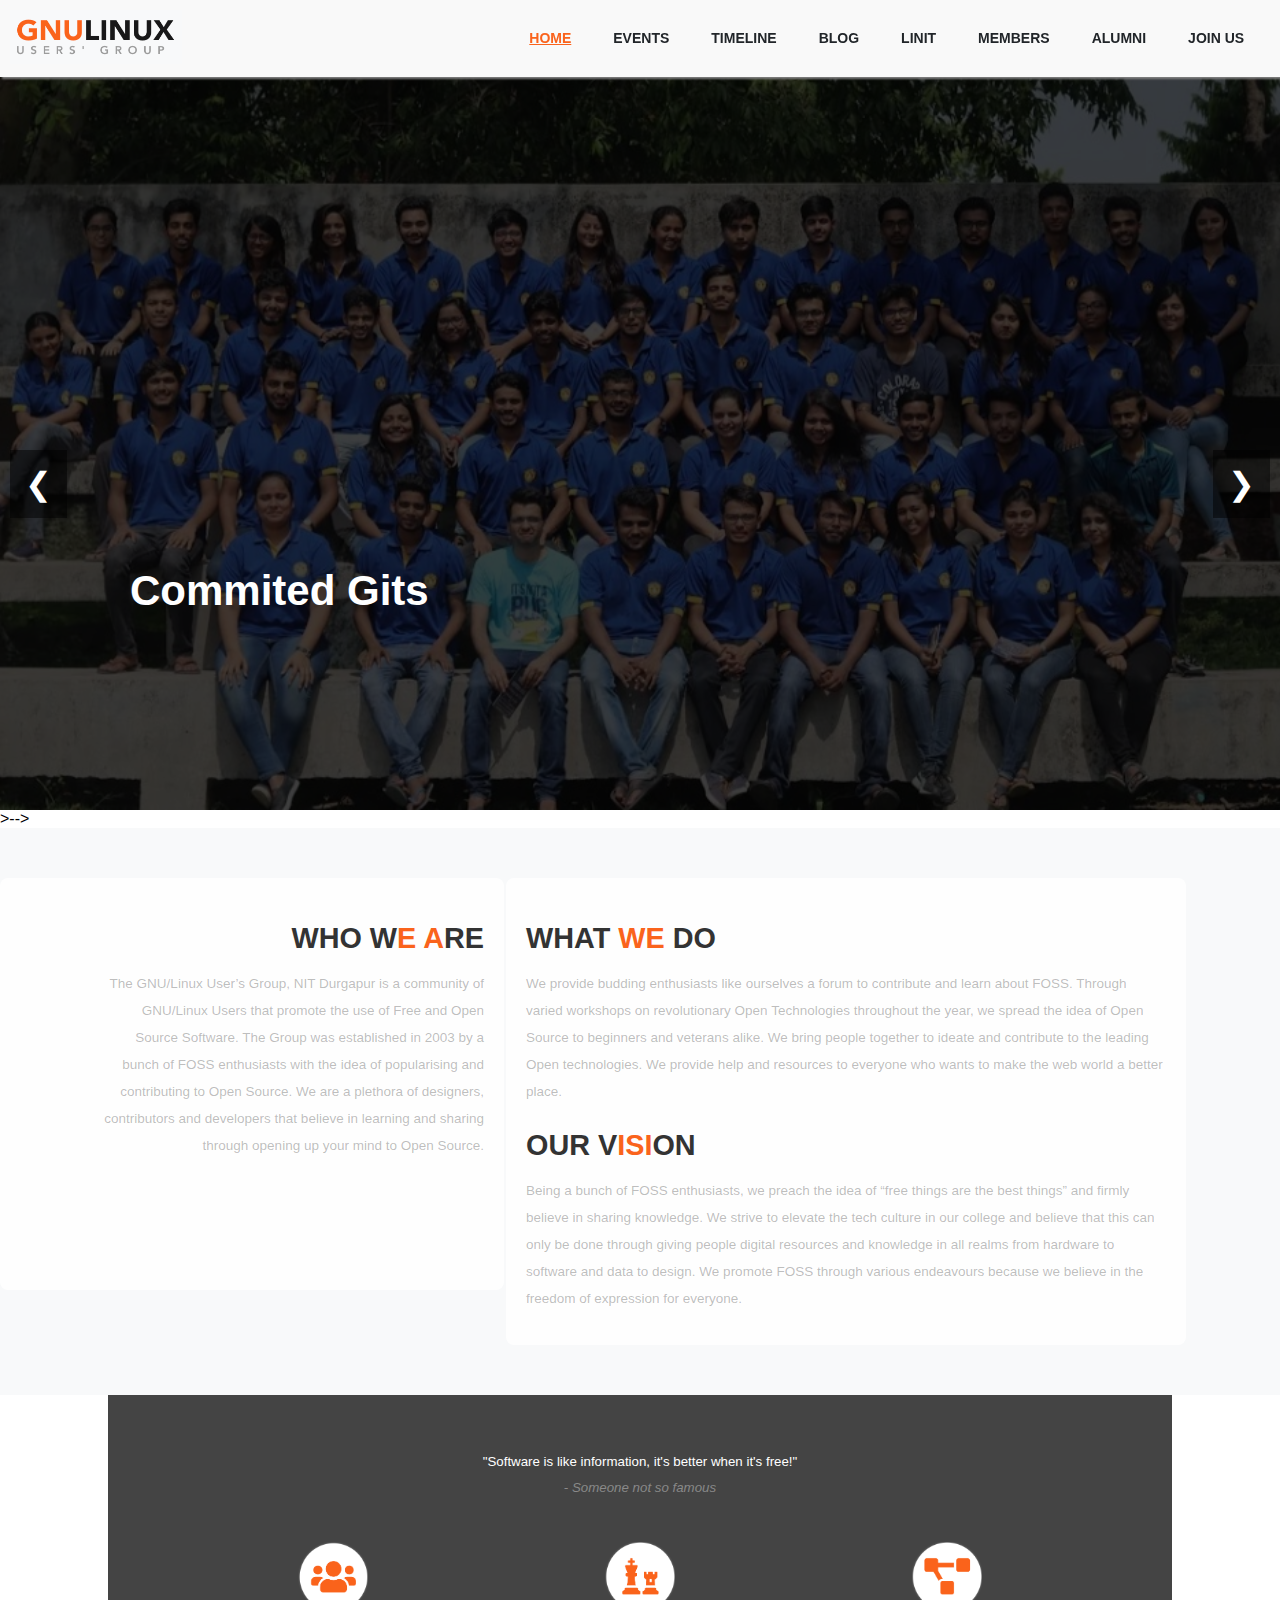
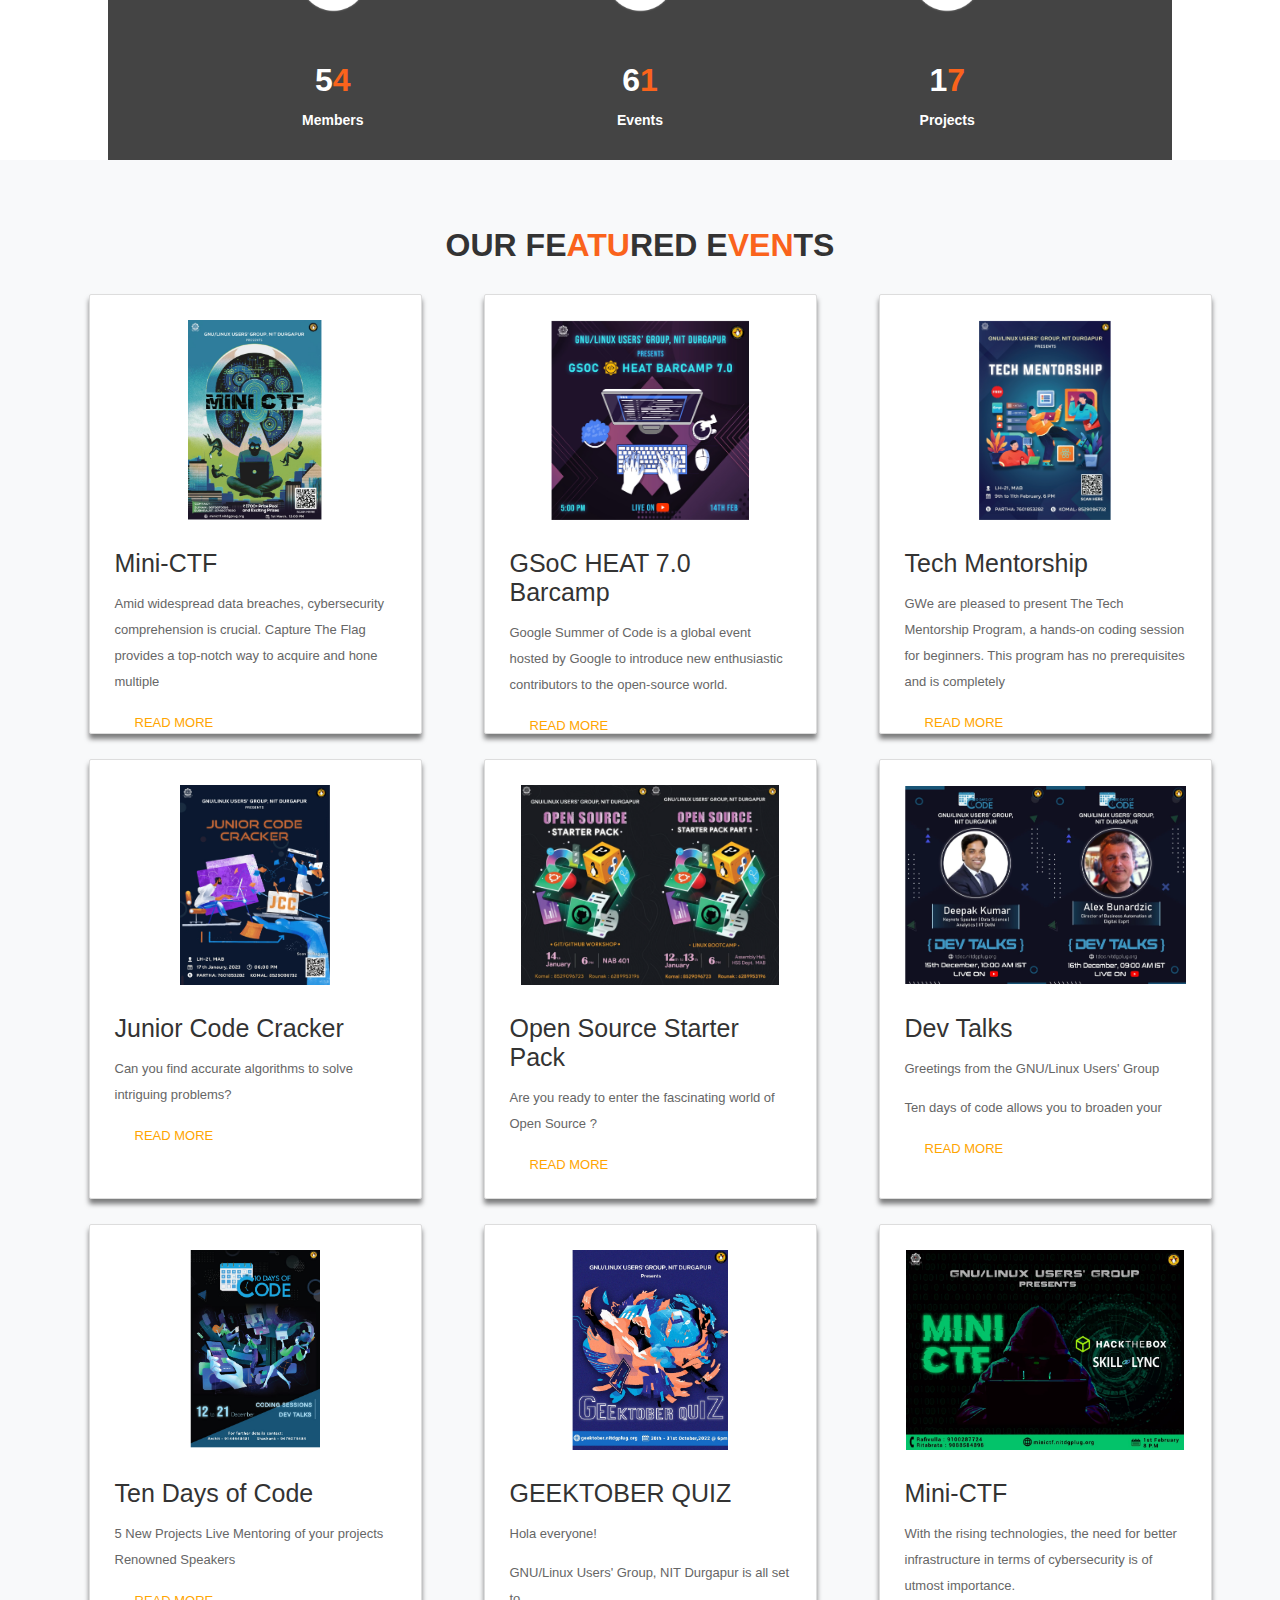
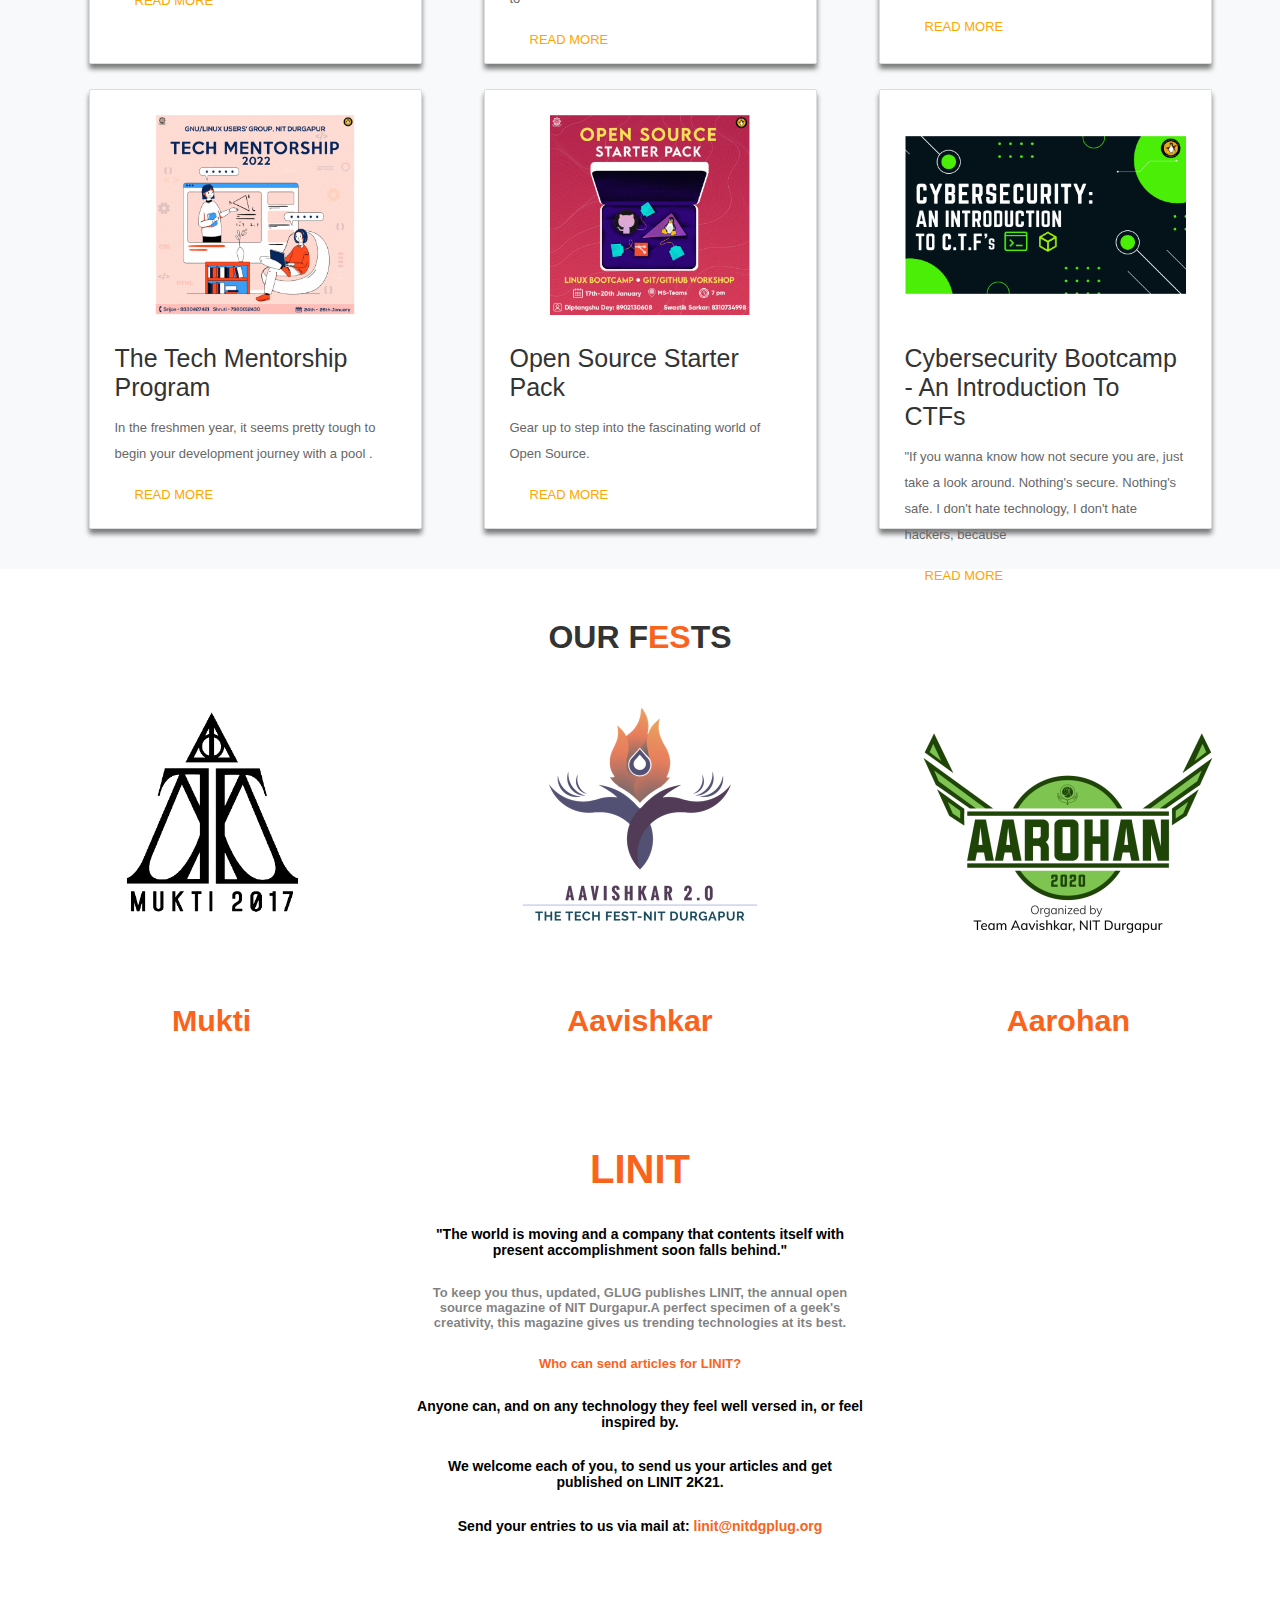
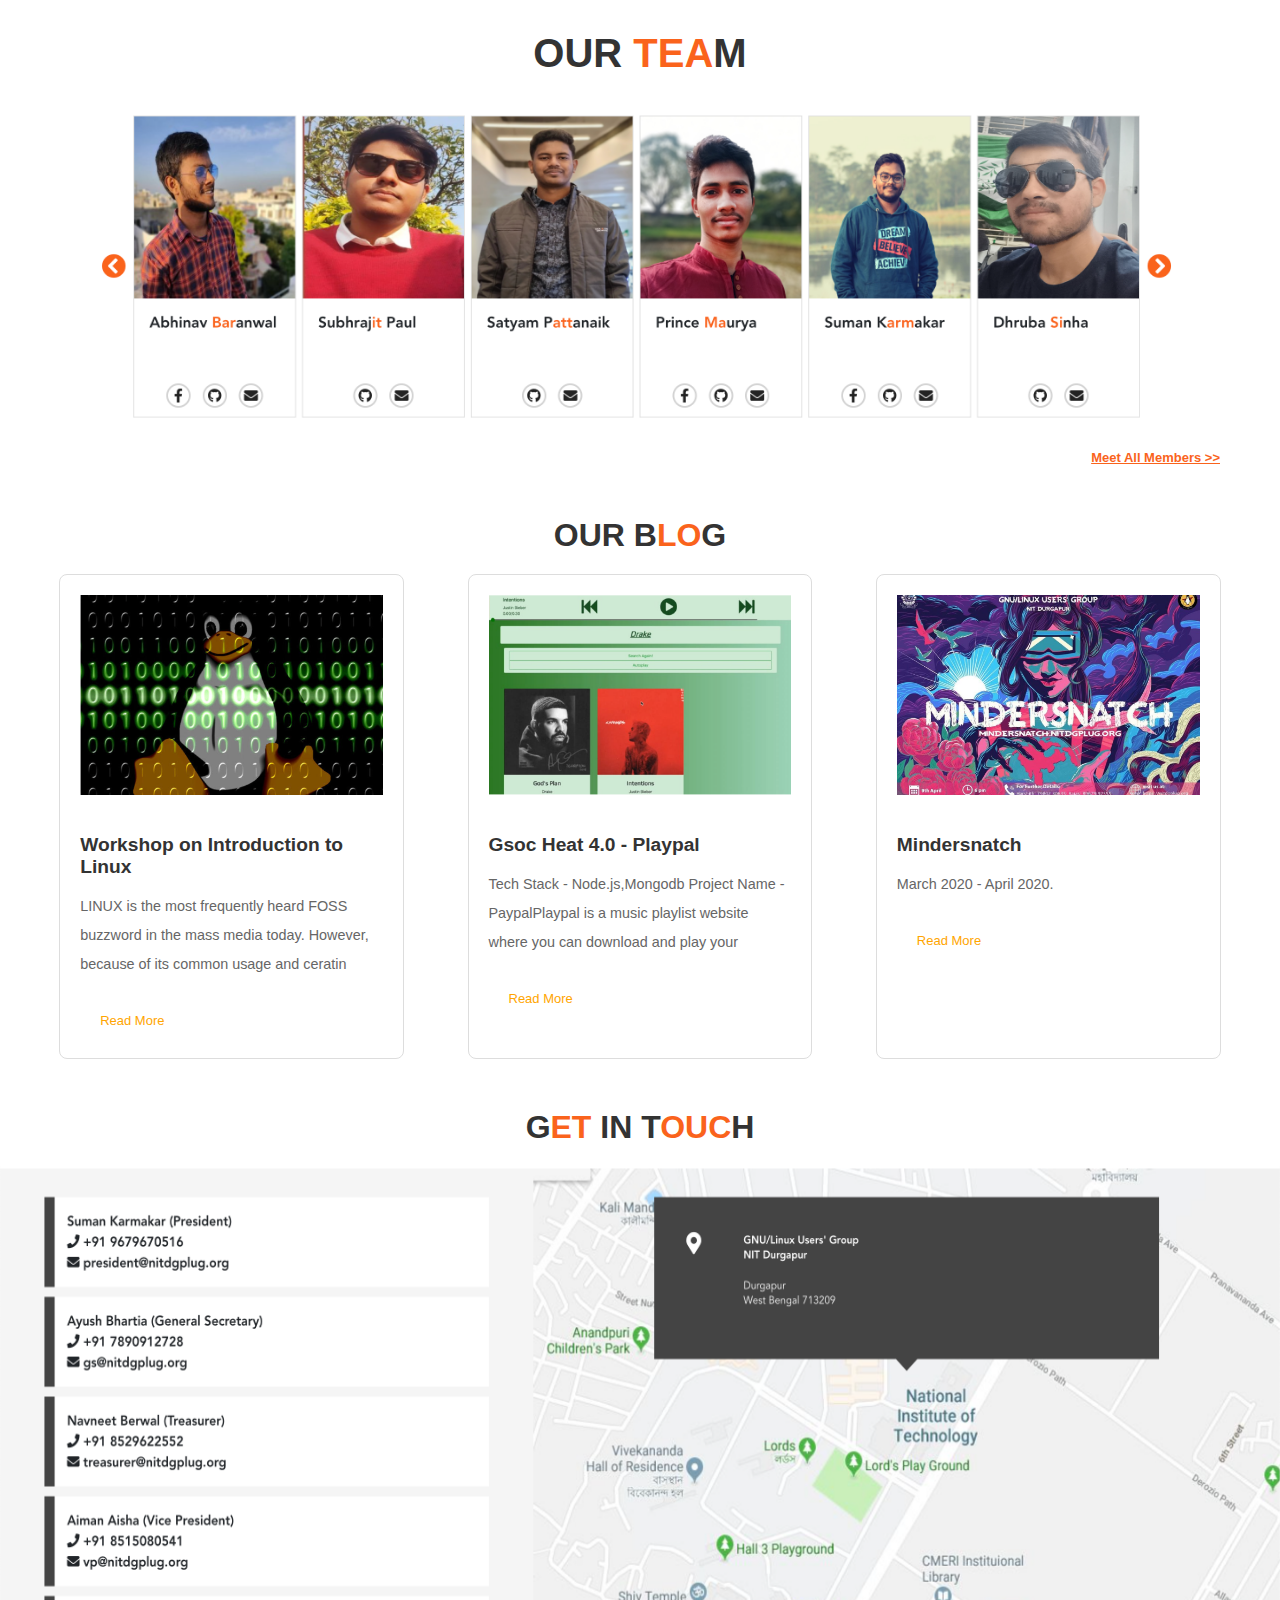
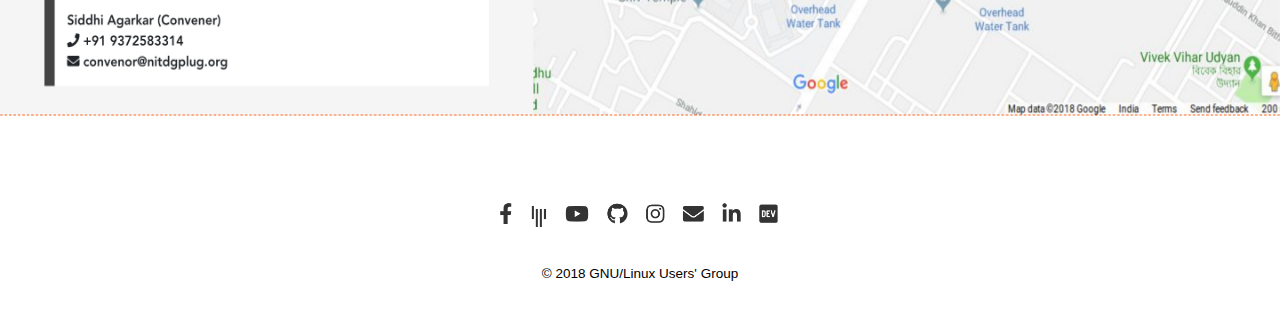
==== commit 25bdc201: "upload" ====
--- a/index.html
+++ b/index.html
@@ -13,8 +13,8 @@
             <img src="./images/GLUG0.png" alt="Logo" class="logo-img">
         </div>
         <nav>
-            <input type="checkbox" id="menu-toggle" class="menu-toggle">
-        <label for="menu-toggle" class="menu-icon">&#9776;</label>
+            <!--<input type="checkbox" id="menu-toggle" class="menu-toggle">
+        <label for="menu-toggle" class="menu-icon">&#9776;</label> -->
             <ul>
                 <li><a href="index.html" class="active">HOME</a></li>
                 <li><a href="events.html">EVENTS</a></li>
@@ -30,13 +30,12 @@
         </nav>
     </header>
 
-    <!-- Hero Section with Fullscreen Image Slider -->
     <div class="slider">
         <div class="slide active" style="background-image: url('./images/g2.jpeg');">
             <div class="overlay"></div>
             <h1>Commited Gits</h1>
         </div>
-        <!--<div class="slide" style="background-image: url('image2.jpg');">
+    
             <div class="overlay"></div>
             <h1>NIT college website</h1>
         </div>
--- a/styles.css
+++ b/styles.css
@@ -55,18 +55,6 @@
     color: #fa631c;
 }
 
-/* for mobile  */
-.menu-toggle {
-    display: none;
-}
-
-.menu-icon {
-    display: none;
-    font-size: 30px;
-    cursor: pointer;
-    padding: 5px;
-}
-
 
 @media (max-width: 455px) {
     header {
